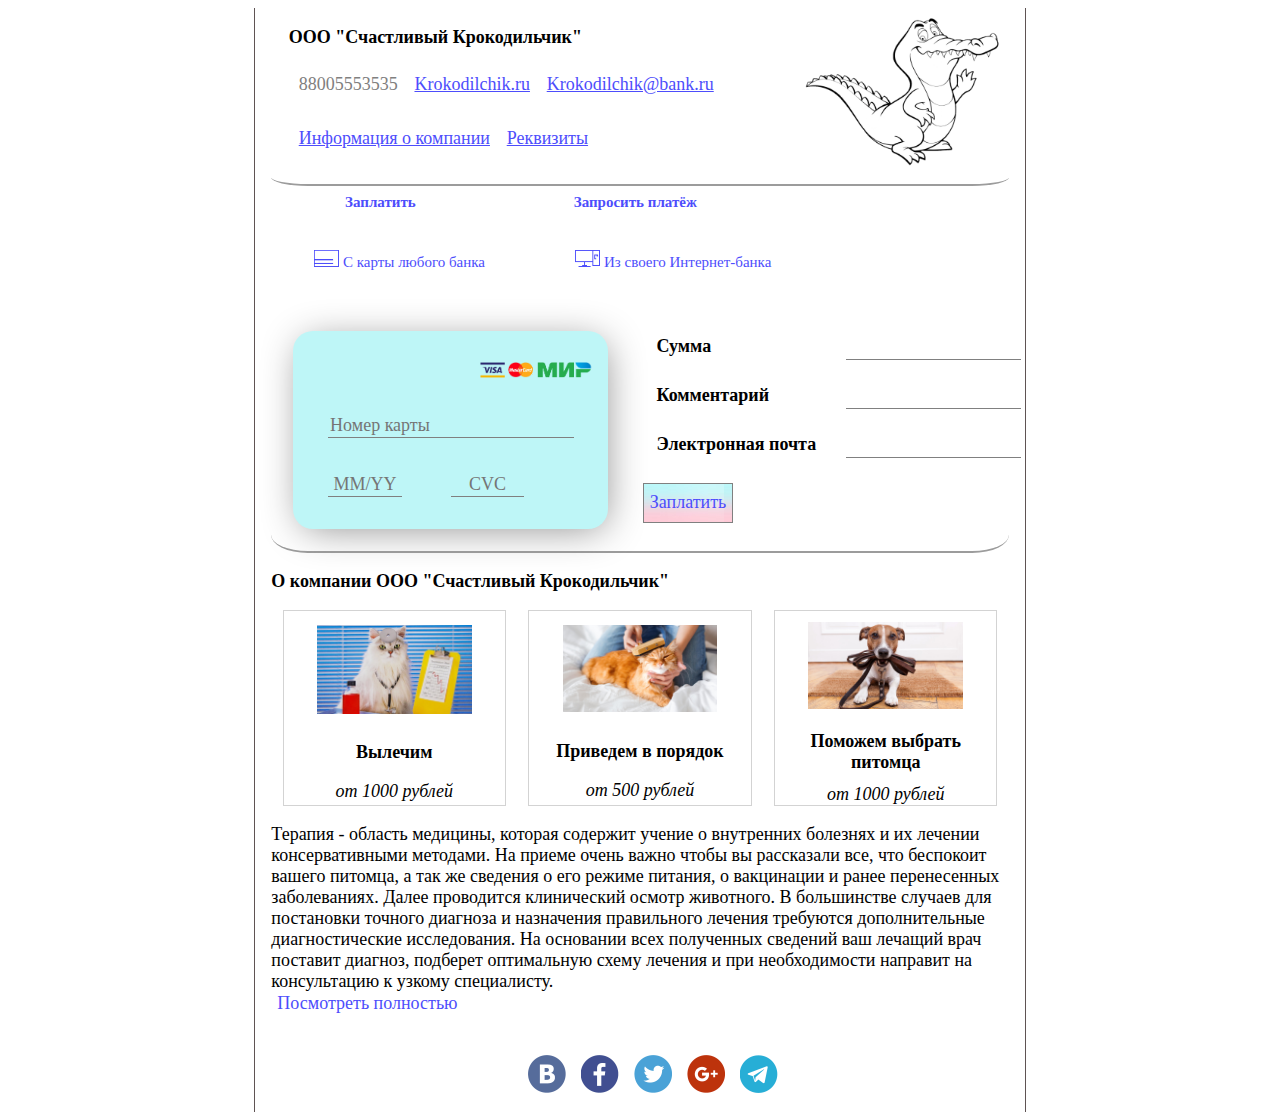
==== payment.html @ 99094d52 "commit" ====
<!DOCTYPE html>
<html>

<head>
	<meta charset="utf-8 ">
	<meta name="viewport" content="width=device-width, initial-scale=1">
	<link rel="stylesheet" href="stylesheet.css">
	<title>Оплата в любом банке</title>
</head>

<body>
	<div class="content">
		<div class="company_information border">
			<div class="information">
				<div class="company_name">
					<h3> ООО "Счастливый Крокодильчик" </h3>
				</div>
				<div class="contacts">
					<div>
						<span class="phoneNumber">88005553535 </span>
					</div>
					<div>
						<a href=#>Krokodilchik.ru</a>
					</div>
					<div>
						<a href=#>Krokodilchik@bank.ru</a>
					</div>
					<div>
						<a href=#>Информация о компании</a>
					</div>
					<div>
						<a href=#>Реквизиты</a>
					</div>
				</div>
			</div>
			<div class="logo">
				<img src="images/logo.png" alt="logo">
			</div>

		</div>
		<div class="payment_form border">
			<form>
				<div class="action_type">
					<button class="action_type_button">Заплатить</button>
					<button class="action_type_button">Запросить платёж</button>
				</div>
				<div class="payment_type">
					<button class="payment_type_button">
						<img src="images/card.png"> С карты любого банка
					</button>
					<button class="payment_type_button">
						<img src="images/bank.png"> Из своего Интернет-банка
					</button>
				</div>
				<div class="payment_information">
					<div class="card">
						<img class="payImg" src="images/paySystem.png" alt="paysystem">


						<input id="num_card" type="text" placeholder="Номер карты" maxlength="20">

						<div class="card_wrapper">
							<input id="Date" type="text" placeholder="MM/YY" maxlength="5">
							<input id="CVC" type="text" placeholder="CVC" maxlength="3">
						</div>

					</div>
					<div class="payinfo">
						<div class="info">
							<span>Сумма</span>
							<span>
								<input type="text">
							</span>
						</div>
						<div class="info">
							<span>Комментарий</span>
							<span>
								<input type="text">
							</span>
						</div>
						<div class="info">
							<span>
								 Электронная почта
							</span>
							<span>
								<input type="text">
							</span>
						</div>
						<div>
							<button class="pay_button" type="submit">
								Заплатить
							</button>
						</div>

					</div>
				</div>
			</form>
		</div>

		<div class="сompany_services">
			<div class="company_name">
				<H3>О компании ООО "Счастливый Крокодильчик"</H3>
			</div>
			<div class="services">
				<div>
					<img src="images/lechenie.png" alt="Вылечим">
					<span class="bold"> Вылечим</span>
					<span class="curse"> от 1000 рублей</span>
				</div>
				<div>
					<img src="images/uhod.jpg" alt="Поухаживаем">
					<span class="bold"> Приведем в порядок</span>
					<span class="curse">от 500 рублей</span>
				</div>
				<div>
					<img src="images/vibor.jpg" alt="Продадим">
					<span class="bold">Поможем выбрать питомца</span>
					<span class="curse">от 1000 рублей</span>
				</div>
			</div>
			<div class="description">

				<p class="text">Терапия - область медицины, которая содержит учение о внутренних болезнях и их лечении консервативными методами. На приеме
					очень важно чтобы вы рассказали все, что беспокоит вашего питомца, а так же сведения о его режиме питания, о вакцинации
					и ранее перенесенных заболеваниях. Далее проводится клинический осмотр животного. В большинстве случаев для постановки
					точного диагноза и назначения правильного лечения требуются дополнительные диагностические исследования. На основании
					всех полученных сведений ваш лечащий врач поставит диагноз, подберет оптимальную схему лечения и при необходимости направит
					на консультацию к узкому специалисту.</p>
				<button class="full_text_button">Посмотреть полностью</button>
			</div>
		</div>

		<div id="footer">
			<ul>
				<li class="vk social">
					<a href="http://vk.com/dagepok"></a>
				</li>
				<li class="facebook social">
					<a href="http://fb.com/"></a>
				</li>
				<li class="twitter social">
					<a href="http://twitter.com/"></a>
				</li>
				<li class="google social">
					<a href="https://plus.google.com/u/0/107165396319654678282"></a>
				</li>
				<li class="telegram social">
					<a href="https://t.me/Dagepok/"></a>
				</li>
			</ul>
		</div>
	</div>
</body>

</html>
---- stylesheet.css ----
.border {
         border-radius: 0px 0px 5% 5%;
         border-bottom: 2px solid rgb(156, 156, 156);
     }

     * {
         font-family: "Helvetica, Arial, Verdana, Geneva, Tahoma, sans-serif";
         transition: all 0.4s;
         font-size: 18px;
     }

     body {
         margin-left: auto;
         margin-right: auto;
         border-left: 1px solid rgb(95, 83, 83);
         border-right: 1px solid rgb(95, 83, 83);
         padding: 1px;
         min-height: 100vh;
         max-width: 768px;
     }

     .content {
         display: flex;
         flex-direction: column;
         margin-left: 2%;
         margin-right: 2%;
     }

     .company_name {
         display: flex;
         flex-direction: row;
     }

     .company_information {
         display: flex;
         height: auto;
         font-size: 18px;
         padding-bottom: 10px;
         padding-left: 1%;
     }

     .information {
         display: block;
         width: 70%;
         height: auto;
         padding-left: 10px;
     }

     .contacts {
         height: auto;
         padding-right: 15px;
         font-size: 150%;
     }

     .contacts div {
         display: inline-block;
         height: auto;
         padding-left: 10px;
         margin-bottom: 5%;
     }

     .logo {
         display: flex;
         justify-content: center;
         align-items: center;
         width: 30%;
         height: auto;
         max-height: 200px;
         flex: 3;
     }

     .logo img {
         max-width: 200px;
         max-height: 200px;
     }

     .phoneNumber {
         color: grey;
     }

     .payment {
         position: relative;
     }

     a {
         color: rgb(77, 77, 252);
     }

     a:link,
     a:visited {
         color: rgb(77, 77, 252);
     }

     button {
         border: 0px;
         background: inherit;
         color: rgb(77, 77, 252);
     }

     button:hover {
         color: black;
         background-color: rgb(190, 246, 247);
     }

     .action_type_button {
         font-weight: bold;
         font-size: 130%;
         margin-top: 1%;
         font-size: 15px;
         margin-right: 10%;
         padding-left: 10%;
     }

     .payment_type_button {
         font-size: 15px;
         margin: 5%;
     }

     .payment_information {
         margin: 3%;
         display: flex;
         flex-direction: row;
     }

     .card {
         background-color: rgb(190, 246, 247);
         box-shadow: 3px 5px 39px -6px rgba(138, 138, 138, 1);
         min-width: 20%;
         width: 276px;
         height: 170px;
         max-width: 300px;
         border-radius: 20px;
         padding: 2% 5% 2% 5%;
         display: flex;
         flex-direction: column;
         justify-content: space-around;
     }

     .payImg {
         width: 50%;
         margin-left: 60%;
     }

     .card input {
         background-color: inherit;
         border: 0px;
         border-bottom: 1px solid grey;
     }

     .card_wrapper {
         display: flex;
         justify-content: space-between;
     }

     .card_wrapper input {
         text-align: center;
         width: 30%;
         max-width: 70px;
         margin-right: 20%;
     }

     .payinfo {
         margin-left: 5%;
         display: flex;
         flex-direction: column;
         justify-content: space-around;
     }

     .pay_button {
         margin-left: 0px;
         height: 40px;
         background-image: url(images/pay_batton_background.png);
         border: 1px solid gray;
     }

     .info {
         display: flex;
         justify-content: space-between;
         margin: 4%;
         font-weight: bold;
         width: 100%;
         margin-top: 0%;
     }

     .info span {
         justify-content: flex-end;
     }

     .info span {
         width: 80%;
     }

     .info input {
         width: 100%;
         margin-left: 10%;
         margin-right: 10%;
         border: 0px;
         border-bottom: 1px solid grey;
     }

     .сompany_services {
         display: flex;
         flex-direction: column;
         justify-content: space-between;
         border-bottom: uns
     }

     .services {
         display: flex;
         justify-content: space-around;
     }

     .services div {
         border: 1px solid lightgray;
         display: flex;
         flex-direction: column;
         justify-content: space-around;
         width: 30%;
         text-align: center;
     }

     .bold {
         font-weight: bold;
     }

     .curse {
         font-style: italic;
     }

     .services img {
         padding: 5% 15% 5% 15%;
         width: 70%;
         height: auto;
     }

     .services span {
         margin-top: 5%;
     }
     .text {
         margin-bottom: 0px;
     }

     .full_text_button {
         margin-top: 0;
         margin-bottom: 3%;
     }

     .full_text_button:hover {
         background-color: inherit;
     }

     ul {
         list-style-type: none;
         display: flex;
         flex-wrap: wrap;
         justify-content: center;
     }

     ul li {
         margin-right: 15px;
     }

     ul li a {
         display: flex;
         width: 38px;
         height: 38px;
         /* margin-bottom: 20px; */
     }

     .facebook {
         background-image: url('images/social_icons.png');
         background-position: -106px 0px;
         background-size: 300px;
     }

     .twitter {
         background-image: url('images/social_icons.png');
         background-position: -158px 0px;
         background-size: 300px;
     }

     .vk {
         background-image: url('images/social_icons.png');
         background-position: -158pxpx 0px;
         background-size: 300px;
     }

     .google {
         background-image: url('images/social_icons.png');
         background-position: -210px -0px;
         background-size: 300px;
     }

     .telegram {
         background-image: url('images/social_icons.png');
         background-position: -106px -157px;
         background-size: 300px;
     }

     .social:hover {
         box-shadow: inset 9px 10px 0px 200px rgba(230, 230, 230, 0.49);
     }

     @media screen and (min-width: 0px) and (max-width: 445px) {
         
        .payment_information {
            flex-direction: column;
        }
         .information {
             width: 100%;
             display: block;
             height: auto;
             padding-left: 7%;
         }
         
        .payinfo {
            margin-left: 1%;
            margin-right: 1%;
            margin-top: 5%;
        }
        
        .info {
            width: 90%;
            margin-top: 2%;
        }
         .card {
            margin-left: 10%;
            
            height:180px;
        }
         .contacts {
             display: flex;
             flex-direction: column;
             height: auto;
             padding-right: 15px;
             font-size: 150%;
         }
         .company_information {
             display: block;
             height: auto;
             font-size: 18px;
             padding-bottom: 10px;
             padding-left: 1%;
         }
         .logo {
             width: 100%;
             height: auto;
             max-height: 200px;
         }
     }
     @media screen and (min-width:0px) and (max-width: 517px){
         .payment_type{
            display: flex;
            flex-direction: column;
         }
     }

     @media screen and (min-width:446px) and (max-width: 650px) {
         .payment_information {
            flex-direction: column;
        }
        .card {
            height:180px;
            margin-right: 20%;
            margin-left: 20%;
        }
        .payinfo {
            margin-left: 1%;
            margin-right: 1%;
            margin-top: 5%;
        }
        .info {
            width: 80%;
            margin-top: 2%;
        }
         .contacts {
             display: flex;
             flex-direction: column;
             padding-right: 15px;
         }
     }

     @media screen and (min-width:0px) and (max-width:768px) {
        body {
             border-left: 0px;
             border-right: 0px;
         }
     }
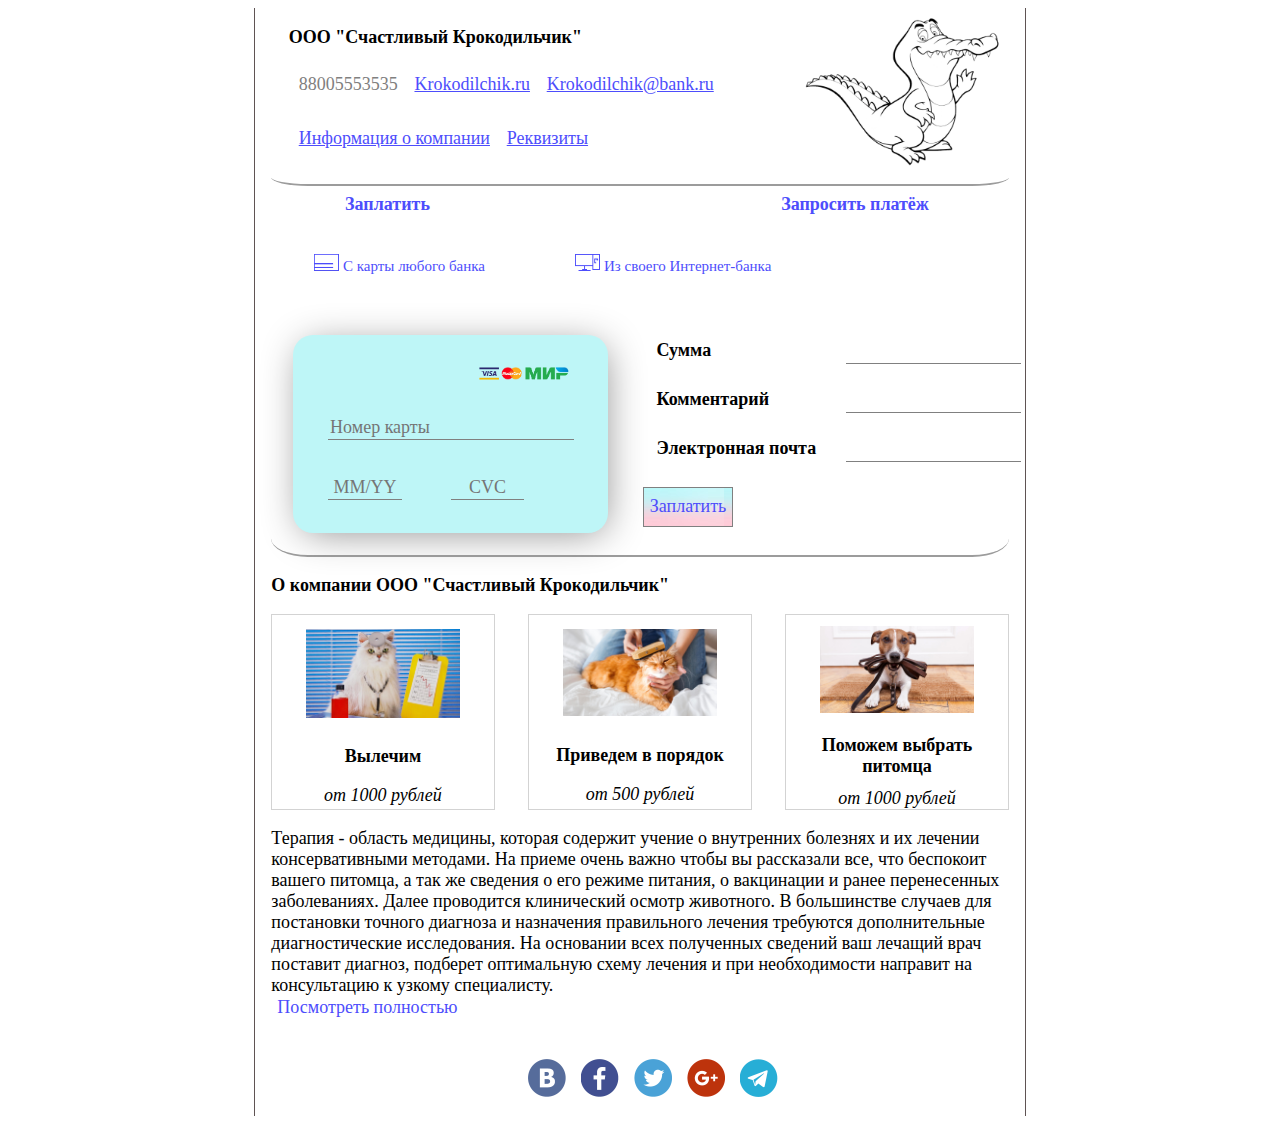
==== commit 8b66b6c9: "commit" ====
--- a/payment.html
+++ b/payment.html
@@ -80,7 +80,7 @@
 						</div>
 						<div class="info">
 							<span>
-								 Электронная почта
+								Электронная почта
 							</span>
 							<span>
 								<input type="text">
@@ -152,4 +152,4 @@
 	</div>
 </body>
 
-</html>
+</html>--- a/stylesheet.css
+++ b/stylesheet.css
@@ -69,6 +69,11 @@
          flex: 3;
      }
 
+     .action_type {
+         display: flex;
+         justify-content: space-between;
+     }
+
      .logo img {
          max-width: 200px;
          max-height: 200px;
@@ -104,9 +109,8 @@
 
      .action_type_button {
          font-weight: bold;
-         font-size: 130%;
+         font-size: 100%;
          margin-top: 1%;
-         font-size: 15px;
          margin-right: 10%;
          padding-left: 10%;
      }
@@ -137,7 +141,7 @@
      }
 
      .payImg {
-         width: 50%;
+         width: 40%;
          margin-left: 60%;
      }
 
@@ -207,7 +211,7 @@
 
      .services {
          display: flex;
-         justify-content: space-around;
+         justify-content: space-between;
      }
 
      .services div {
@@ -236,6 +240,7 @@
      .services span {
          margin-top: 5%;
      }
+
      .text {
          margin-bottom: 0px;
      }
@@ -302,32 +307,37 @@
      }
 
      @media screen and (min-width: 0px) and (max-width: 445px) {
-         
-        .payment_information {
-            flex-direction: column;
-        }
+         .payment_information {
+             flex-direction: column;
+         }
          .information {
              width: 100%;
              display: block;
              height: auto;
              padding-left: 7%;
          }
-         
-        .payinfo {
-            margin-left: 1%;
-            margin-right: 1%;
-            margin-top: 5%;
-        }
-        
-        .info {
-            width: 90%;
-            margin-top: 2%;
-        }
+         .action_type_button {
+             margin-right: 0%;
+             padding-left: 10%;
+         }
+         .payinfo {
+             margin-left: 1%;
+             margin-right: 1%;
+             margin-top: 5%;
+         }
+         .payImg {
+             width: 40%;
+             margin-left: 60%;
+         }
+         .info {
+             width: 90%;
+             margin-top: 2%;
+         }
          .card {
-            margin-left: 10%;
-            
-            height:180px;
-        }
+             margin-left: auto;
+             margin-right: auto;
+             height: 180px;
+         }
          .contacts {
              display: flex;
              flex-direction: column;
@@ -342,37 +352,51 @@
              padding-bottom: 10px;
              padding-left: 1%;
          }
+         .services span {
+             /* font-size: 80%;
+            margin-top: 5%; */
+         }
          .logo {
              width: 100%;
              height: auto;
              max-height: 200px;
          }
      }
-     @media screen and (min-width:0px) and (max-width: 517px){
-         .payment_type{
-            display: flex;
-            flex-direction: column;
+
+     @media screen and (min-width:0px) and (max-width: 517px) {
+         .payment_type {
+             display: flex;
+             flex-direction: column;
+         }
+         .services {
+             flex-direction: column;
+         }
+         .services div {
+             width: 100%;
          }
      }
 
      @media screen and (min-width:446px) and (max-width: 650px) {
          .payment_information {
-            flex-direction: column;
-        }
-        .card {
-            height:180px;
-            margin-right: 20%;
-            margin-left: 20%;
-        }
-        .payinfo {
-            margin-left: 1%;
-            margin-right: 1%;
-            margin-top: 5%;
-        }
-        .info {
-            width: 80%;
-            margin-top: 2%;
-        }
+             flex-direction: column;
+         }
+         form {
+             align-items: center;
+         }
+         .card {
+             height: 180px;
+             margin-right: 20%;
+             margin-left: 20%;
+         }
+         .payinfo {
+             margin-left: 1%;
+             margin-right: 1%;
+             margin-top: 5%;
+         }
+         .info {
+             width: 80%;
+             margin-top: 2%;
+         }
          .contacts {
              display: flex;
              flex-direction: column;
@@ -381,7 +405,7 @@
      }
 
      @media screen and (min-width:0px) and (max-width:768px) {
-        body {
+         body {
              border-left: 0px;
              border-right: 0px;
          }
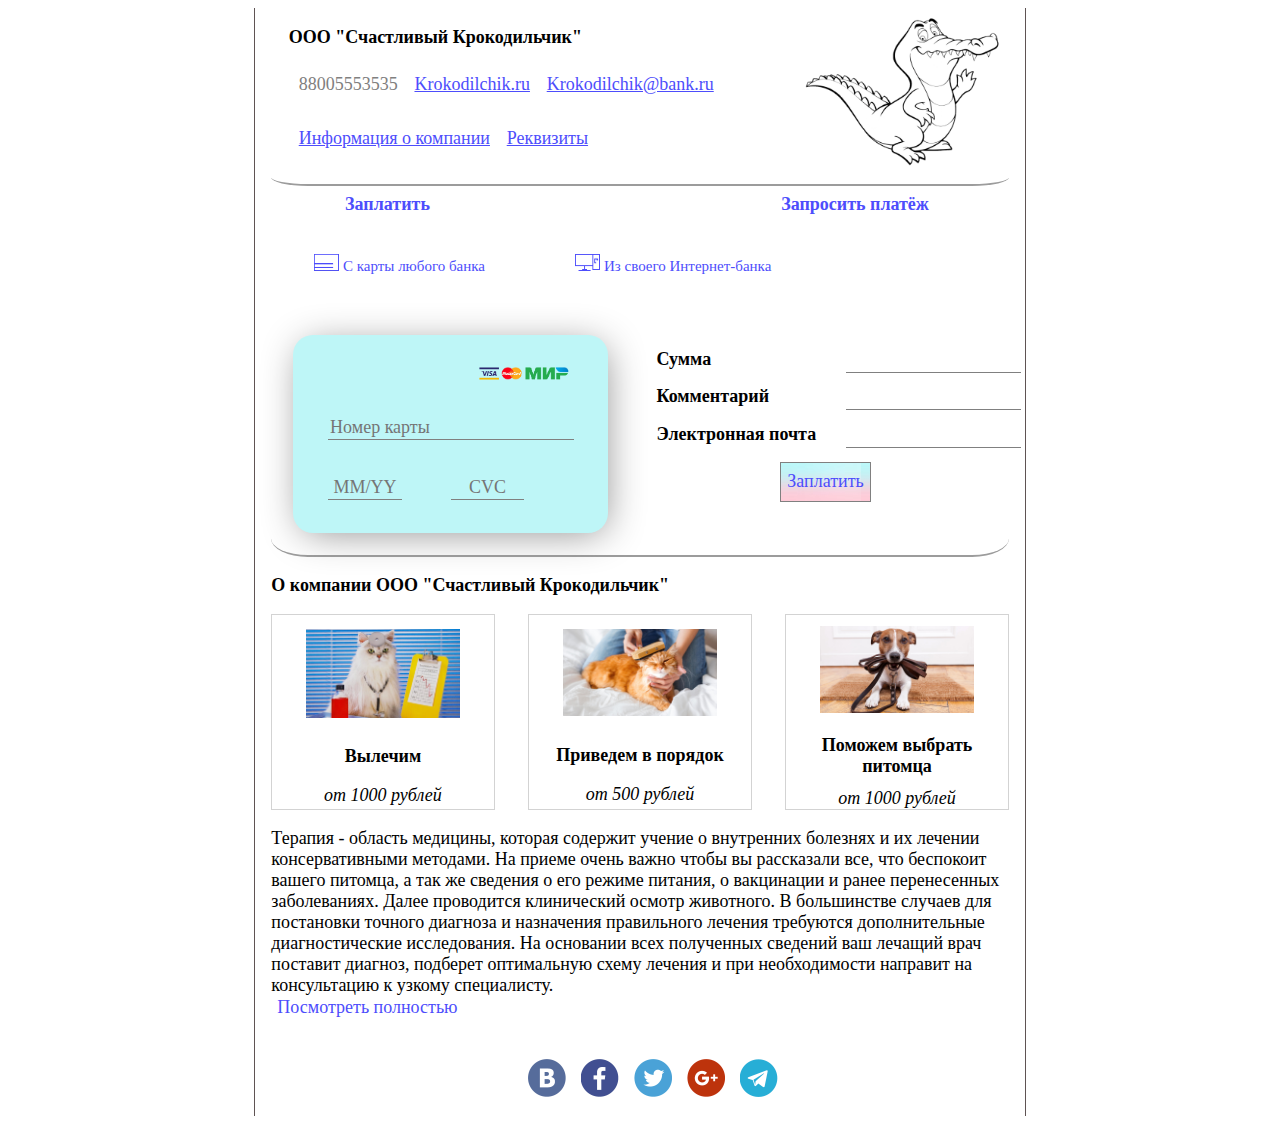
==== commit ab255463: "commit" ====
--- a/payment.html
+++ b/payment.html
@@ -99,7 +99,7 @@
 
 		<div class="сompany_services">
 			<div class="company_name">
-				<H3>О компании ООО "Счастливый Крокодильчик"</H3>
+				<H3>О компании ООО&nbsp;"Счастливый&nbsp;Крокодильчик"</H3>
 			</div>
 			<div class="services">
 				<div>
--- a/stylesheet.css
+++ b/stylesheet.css
@@ -165,16 +165,15 @@
 
      .payinfo {
          margin-left: 5%;
-         display: flex;
          flex-direction: column;
          justify-content: space-around;
      }
 
      .pay_button {
-         margin-left: 0px;
          height: 40px;
          background-image: url(images/pay_batton_background.png);
          border: 1px solid gray;
+         margin-left: 40%;         
      }
 
      .info {
@@ -183,7 +182,6 @@
          margin: 4%;
          font-weight: bold;
          width: 100%;
-         margin-top: 0%;
      }
 
      .info span {
@@ -200,6 +198,8 @@
          margin-right: 10%;
          border: 0px;
          border-bottom: 1px solid grey;
+         
+         background: inherit;
      }
 
      .сompany_services {
@@ -372,7 +372,7 @@
              flex-direction: column;
          }
          .services div {
-             width: 100%;
+             width: 104%;
          }
      }
 
@@ -384,6 +384,7 @@
              align-items: center;
          }
          .card {
+             
              height: 180px;
              margin-right: 20%;
              margin-left: 20%;
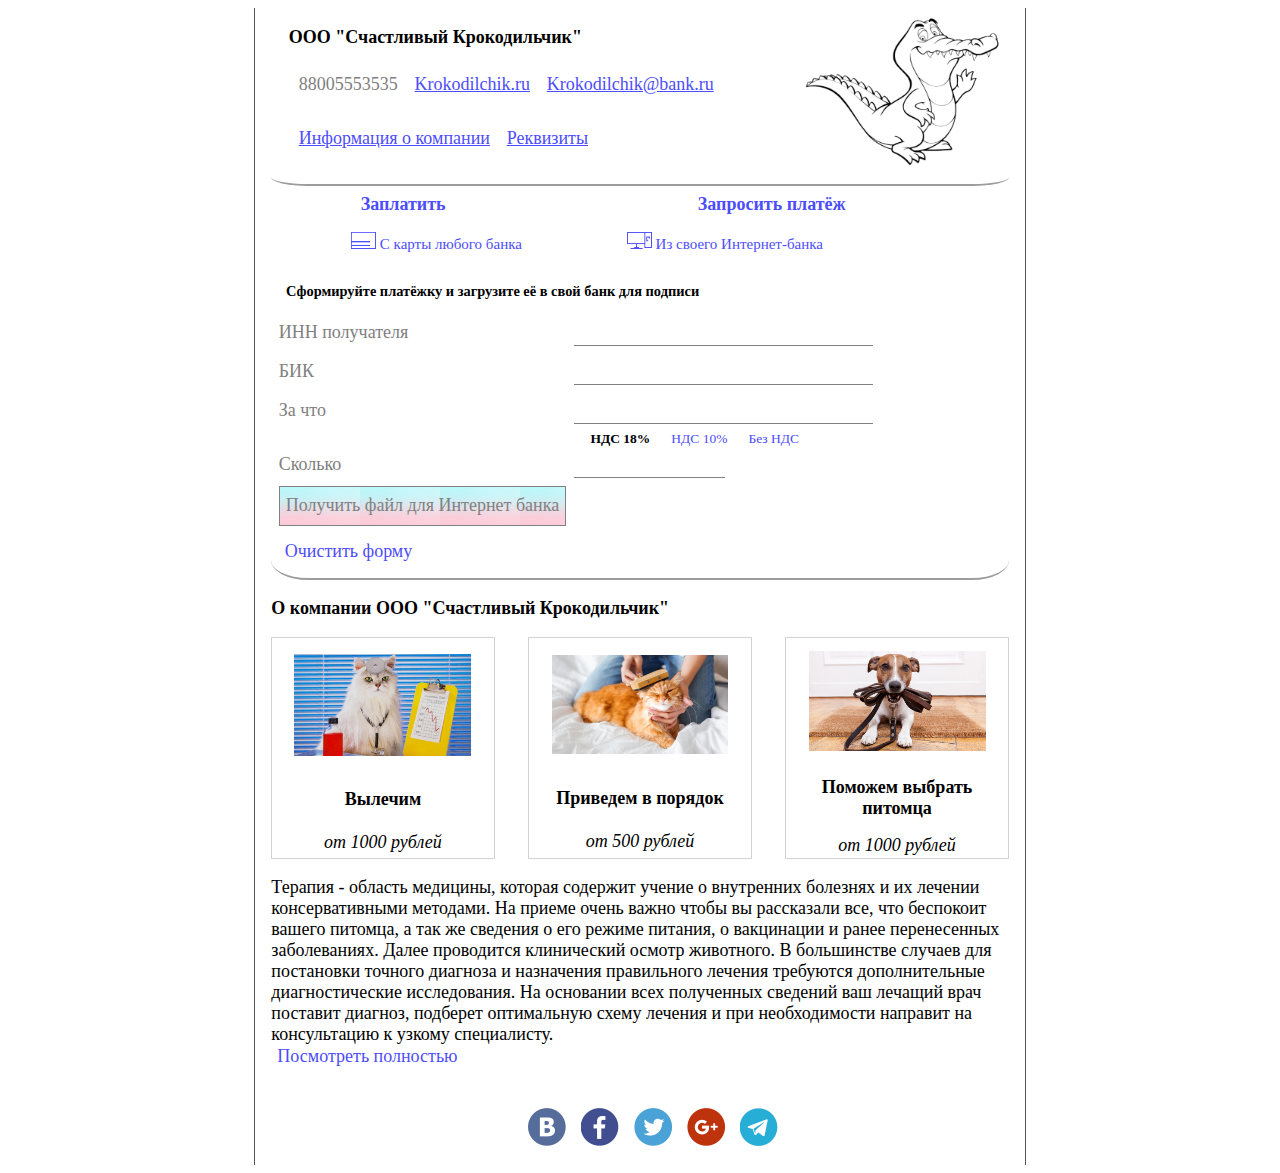
==== commit ab584924: "commit" ====
--- a/payment.html
+++ b/payment.html
@@ -38,7 +38,7 @@
 			</div>
 
 		</div>
-		<div class="payment_form border">
+		<div class="payment_form_any border">
 			<form>
 				<div class="action_type">
 					<button class="action_type_button">Заплатить</button>
@@ -52,47 +52,89 @@
 						<img src="images/bank.png"> Из своего Интернет-банка
 					</button>
 				</div>
-				<div class="payment_information">
-					<div class="card">
-						<img class="payImg" src="images/paySystem.png" alt="paysystem">
+				<div>
+					<div class="payment_any hidden">
+						<div class="card">
+							<img class="payImg" src="images/paySystem.png" alt="paysystem">
+							<input id="num_card" type="text" placeholder="Номер карты" maxlength="20">
 
+							<div class="card_wrapper">
+								<input id="Date" type="text" placeholder="MM/YY" maxlength="5">
+								<input id="CVC" type="text" placeholder="CVC" maxlength="3">
+							</div>
 
-						<input id="num_card" type="text" placeholder="Номер карты" maxlength="20">
+						</div>
+						<div class="payinfo">
+							<div class="info">
+								<span>Сумма</span>
+								<span>
+									<input type="text">
+								</span>
+							</div>
+							<div class="info">
+								<span>Комментарий</span>
+								<span>
+									<input type="text">
+								</span>
+							</div>
+							<div class="info">
+								<span>
+									Электронная почта
+								</span>
+								<span>
+									<input type="text">
+								</span>
+							</div>
+							<div>
+								<button class="pay_button" type="submit">
+									Заплатить
+								</button>
+							</div>
 
-						<div class="card_wrapper">
-							<input id="Date" type="text" placeholder="MM/YY" maxlength="5">
-							<input id="CVC" type="text" placeholder="CVC" maxlength="3">
 						</div>
-
 					</div>
-					<div class="payinfo">
-						<div class="info">
-							<span>Сумма</span>
-							<span>
-								<input type="text">
-							</span>
+					<div class="payment_own">
+						<div id="act_description">Сформируйте платёжку и загрузите её в свой банк для подписи</div>
+						<div class="own_payment_info">
+							<div class="info_row" id="inn">
+								<span> ИНН получателя</span>
+								<span>
+									<input type="text" placeholder="">
+								</span>
+							</div>
+							<div class="info_row">
+								<span>БИК</span>
+								<span>
+									<input>
+								</span>
+							</div>
+							<div class="info_row">
+								<span> За что</span>
+								<span>
+									<input type="text">
+								</span>
+							</div>
+							<div class="radio_buttons">
+								<input id="1" type="radio" class="radio" name="radioButton" checked>
+								<label for="1" class="radio_label">НДС 18%</label>
+								<input id="2" type="radio" class="radio" name="radioButton">
+								<label for="2" "radio_label">НДС 10%</label>
+								<input id="3" type="radio" class="radio" name="radioButton">
+								<label for="3" class="radio_label">Без НДС</label>
+							</div>
+							<div class="info_row">
+								<span>Сколько</span>
+								<span>
+									<input id="own_sum">
+								</span>
+							</div>
 						</div>
-						<div class="info">
-							<span>Комментарий</span>
-							<span>
-								<input type="text">
-							</span>
+						<div class="own_form_buttons">
+							<button type="submit" id="own_submit">Получить файл для Интернет&nbsp;банка</button>
+							<button type="reset" id="own_reset">Очистить форму</button>
 						</div>
-						<div class="info">
-							<span>
-								Электронная почта
-							</span>
-							<span>
-								<input type="text">
-							</span>
-						</div>
-						<div>
-							<button class="pay_button" type="submit">
-								Заплатить
-							</button>
-						</div>
-
 					</div>
+					<div class="pay_request"></div>
 				</div>
 			</form>
 		</div>
--- a/stylesheet.css
+++ b/stylesheet.css
@@ -1,413 +1,553 @@
-     .border {
-         border-radius: 0px 0px 5% 5%;
-         border-bottom: 2px solid rgb(156, 156, 156);
-     }
-
-     * {
-         font-family: "Helvetica, Arial, Verdana, Geneva, Tahoma, sans-serif";
-         transition: all 0.4s;
-         font-size: 18px;
-     }
-
-     body {
-         margin-left: auto;
-         margin-right: auto;
-         border-left: 1px solid rgb(95, 83, 83);
-         border-right: 1px solid rgb(95, 83, 83);
-         padding: 1px;
-         min-height: 100vh;
-         max-width: 768px;
-     }
-
-     .content {
-         display: flex;
-         flex-direction: column;
-         margin-left: 2%;
-         margin-right: 2%;
-     }
-
-     .company_name {
-         display: flex;
-         flex-direction: row;
-     }
-
-     .company_information {
-         display: flex;
-         height: auto;
-         font-size: 18px;
-         padding-bottom: 10px;
-         padding-left: 1%;
-     }
-
-     .information {
-         display: block;
-         width: 70%;
-         height: auto;
-         padding-left: 10px;
-     }
-
-     .contacts {
-         height: auto;
-         padding-right: 15px;
-         font-size: 150%;
-     }
-
-     .contacts div {
-         display: inline-block;
-         height: auto;
-         padding-left: 10px;
-         margin-bottom: 5%;
-     }
-
-     .logo {
-         display: flex;
-         justify-content: center;
-         align-items: center;
-         width: 30%;
-         height: auto;
-         max-height: 200px;
-         flex: 3;
-     }
-
-     .action_type {
-         display: flex;
-         justify-content: space-between;
-     }
-
-     .logo img {
-         max-width: 200px;
-         max-height: 200px;
-     }
-
-     .phoneNumber {
-         color: grey;
-     }
-
-     .payment {
-         position: relative;
-     }
-
-     a {
-         color: rgb(77, 77, 252);
-     }
-
-     a:link,
-     a:visited {
-         color: rgb(77, 77, 252);
-     }
-
-     button {
-         border: 0px;
-         background: inherit;
-         color: rgb(77, 77, 252);
-     }
-
-     button:hover {
-         color: black;
-         background-color: rgb(190, 246, 247);
-     }
-
-     .action_type_button {
-         font-weight: bold;
-         font-size: 100%;
-         margin-top: 1%;
-         margin-right: 10%;
-         padding-left: 10%;
-     }
-
-     .payment_type_button {
-         font-size: 15px;
-         margin: 5%;
-     }
-
-     .payment_information {
-         margin: 3%;
-         display: flex;
-         flex-direction: row;
-     }
-
-     .card {
-         background-color: rgb(190, 246, 247);
-         box-shadow: 3px 5px 39px -6px rgba(138, 138, 138, 1);
-         min-width: 20%;
-         width: 276px;
-         height: 170px;
-         max-width: 300px;
-         border-radius: 20px;
-         padding: 2% 5% 2% 5%;
-         display: flex;
-         flex-direction: column;
-         justify-content: space-around;
-     }
-
-     .payImg {
-         width: 40%;
-         margin-left: 60%;
-     }
-
-     .card input {
-         background-color: inherit;
-         border: 0px;
-         border-bottom: 1px solid grey;
-     }
-
-     .card_wrapper {
-         display: flex;
-         justify-content: space-between;
-     }
-
-     .card_wrapper input {
-         text-align: center;
-         width: 30%;
-         max-width: 70px;
-         margin-right: 20%;
-     }
-
-     .payinfo {
-         margin-left: 5%;
-         flex-direction: column;
-         justify-content: space-around;
-     }
-
-     .pay_button {
-         height: 40px;
-         background-image: url(images/pay_batton_background.png);
-         border: 1px solid gray;
-         margin-left: 40%;         
-     }
-
-     .info {
-         display: flex;
-         justify-content: space-between;
-         margin: 4%;
-         font-weight: bold;
-         width: 100%;
-     }
-
-     .info span {
-         justify-content: flex-end;
-     }
-
-     .info span {
-         width: 80%;
-     }
-
-     .info input {
-         width: 100%;
-         margin-left: 10%;
-         margin-right: 10%;
-         border: 0px;
-         border-bottom: 1px solid grey;
-         
-         background: inherit;
-     }
-
-     .сompany_services {
-         display: flex;
-         flex-direction: column;
-         justify-content: space-between;
-         border-bottom: uns
-     }
-
-     .services {
-         display: flex;
-         justify-content: space-between;
-     }
-
-     .services div {
-         border: 1px solid lightgray;
-         display: flex;
-         flex-direction: column;
-         justify-content: space-around;
-         width: 30%;
-         text-align: center;
-     }
-
-     .bold {
-         font-weight: bold;
-     }
-
-     .curse {
-         font-style: italic;
-     }
-
-     .services img {
-         padding: 5% 15% 5% 15%;
-         width: 70%;
-         height: auto;
-     }
-
-     .services span {
-         margin-top: 5%;
-     }
-
-     .text {
-         margin-bottom: 0px;
-     }
-
-     .full_text_button {
-         margin-top: 0;
-         margin-bottom: 3%;
-     }
-
-     .full_text_button:hover {
-         background-color: inherit;
-     }
-
-     ul {
-         list-style-type: none;
-         display: flex;
-         flex-wrap: wrap;
-         justify-content: center;
-     }
-
-     ul li {
-         margin-right: 15px;
-     }
-
-     ul li a {
-         display: flex;
-         width: 38px;
-         height: 38px;
-         /* margin-bottom: 20px; */
-     }
-
-     .facebook {
-         background-image: url('images/social_icons.png');
-         background-position: -106px 0px;
-         background-size: 300px;
-     }
-
-     .twitter {
-         background-image: url('images/social_icons.png');
-         background-position: -158px 0px;
-         background-size: 300px;
-     }
-
-     .vk {
-         background-image: url('images/social_icons.png');
-         background-position: -158pxpx 0px;
-         background-size: 300px;
-     }
-
-     .google {
-         background-image: url('images/social_icons.png');
-         background-position: -210px -0px;
-         background-size: 300px;
-     }
-
-     .telegram {
-         background-image: url('images/social_icons.png');
-         background-position: -106px -157px;
-         background-size: 300px;
-     }
-
-     .social:hover {
-         box-shadow: inset 9px 10px 0px 200px rgba(230, 230, 230, 0.49);
-     }
-
-     @media screen and (min-width: 0px) and (max-width: 445px) {
-         .payment_information {
-             flex-direction: column;
-         }
-         .information {
-             width: 100%;
-             display: block;
-             height: auto;
-             padding-left: 7%;
-         }
-         .action_type_button {
-             margin-right: 0%;
-             padding-left: 10%;
-         }
-         .payinfo {
-             margin-left: 1%;
-             margin-right: 1%;
-             margin-top: 5%;
-         }
-         .payImg {
-             width: 40%;
-             margin-left: 60%;
-         }
-         .info {
-             width: 90%;
-             margin-top: 2%;
-         }
-         .card {
-             margin-left: auto;
-             margin-right: auto;
-             height: 180px;
-         }
-         .contacts {
-             display: flex;
-             flex-direction: column;
-             height: auto;
-             padding-right: 15px;
-             font-size: 150%;
-         }
-         .company_information {
-             display: block;
-             height: auto;
-             font-size: 18px;
-             padding-bottom: 10px;
-             padding-left: 1%;
-         }
-         .services span {
-             /* font-size: 80%;
-            margin-top: 5%; */
-         }
-         .logo {
-             width: 100%;
-             height: auto;
-             max-height: 200px;
-         }
-     }
-
-     @media screen and (min-width:0px) and (max-width: 517px) {
-         .payment_type {
-             display: flex;
-             flex-direction: column;
-         }
-         .services {
-             flex-direction: column;
-         }
-         .services div {
-             width: 104%;
-         }
-     }
-
-     @media screen and (min-width:446px) and (max-width: 650px) {
-         .payment_information {
-             flex-direction: column;
-         }
-         form {
-             align-items: center;
-         }
-         .card {
-             
-             height: 180px;
-             margin-right: 20%;
-             margin-left: 20%;
-         }
-         .payinfo {
-             margin-left: 1%;
-             margin-right: 1%;
-             margin-top: 5%;
-         }
-         .info {
-             width: 80%;
-             margin-top: 2%;
-         }
-         .contacts {
-             display: flex;
-             flex-direction: column;
-             padding-right: 15px;
-         }
-     }
-
-     @media screen and (min-width:0px) and (max-width:768px) {
-         body {
-             border-left: 0px;
-             border-right: 0px;
-         }
-     }+* {
+    font-family: "Helvetica, Arial, Verdana, Geneva, Tahoma, sans-serif";
+    transition: all 0.4s;
+    font-size: 18px;
+}
+
+body {
+    margin-left: auto;
+    margin-right: auto;
+    border-left: 1px solid rgb(95, 83, 83);
+    border-right: 1px solid rgb(95, 83, 83);
+    padding: 1px;
+    min-height: 100vh;
+    max-width: 768px;
+}
+
+.content {
+    display: flex;
+    flex-direction: column;
+    margin-left: 2%;
+    margin-right: 2%;
+}
+
+.company_name {
+    display: flex;
+    flex-direction: row;
+}
+
+.company_information {
+    display: flex;
+    height: auto;
+    font-size: 18px;
+    padding-bottom: 10px;
+    padding-left: 1%;
+}
+
+.information {
+    display: block;
+    width: 70%;
+    height: auto;
+    padding-left: 10px;
+}
+
+.contacts {
+    height: auto;
+    padding-right: 15px;
+    font-size: 150%;
+}
+
+.contacts div {
+    display: inline-block;
+    height: auto;
+    padding-left: 10px;
+    margin-bottom: 5%;
+}
+
+.logo {
+    display: flex;
+    justify-content: center;
+    align-items: center;
+    width: 30%;
+    height: auto;
+    max-height: 200px;
+    flex: 3;
+}
+
+.action_type {
+    display: flex;
+    justify-content: space-around;
+}
+
+.logo img {
+    max-width: 200px;
+    max-height: 200px;
+}
+
+.phoneNumber {
+    color: grey;
+}
+
+.payment {
+    position: relative;
+}
+
+a {
+    color: rgb(77, 77, 252);
+}
+
+a:link,
+a:visited {
+    color: rgb(77, 77, 252);
+}
+
+button {
+    border: 0px;
+    background: inherit;
+    color: rgb(77, 77, 252);
+}
+
+button:hover {
+    color: black;
+    /* background-color: rgb(190, 246, 247); */
+}
+
+.action_type_button {
+    font-weight: bold;
+    font-size: 100%;
+    margin-top: 1%;
+    margin-right: 10%;
+}
+
+.payment_type_button {
+    font-size: 15px;
+    margin: 2%;
+    margin-left: 10%;
+}
+
+.payment_any {
+    margin: 3%;
+    display: flex;
+    flex-direction: row;
+}
+
+.card {
+    background-color: rgb(190, 246, 247);
+    box-shadow: 3px 5px 39px -6px rgba(138, 138, 138, 1);
+    min-width: 20%;
+    width: 276px;
+    height: 170px;
+    max-width: 300px;
+    border-radius: 20px;
+    padding: 2% 5% 2% 5%;
+    display: flex;
+    flex-direction: column;
+    justify-content: space-around;
+}
+
+.payImg {
+    width: 40%;
+    margin-left: 60%;
+}
+
+.card input {
+    background-color: inherit;
+    border: 0px;
+    border-bottom: 1px solid grey;
+}
+
+.card_wrapper {
+    display: flex;
+    justify-content: space-between;
+}
+
+.card_wrapper input {
+    text-align: center;
+    width: 30%;
+    max-width: 70px;
+    margin-right: 20%;
+}
+
+.payinfo {
+    margin-left: 2%;
+    flex-direction: column;
+    justify-content: space-around;
+}
+
+.pay_button {
+    height: 40px;
+    background-image: url(images/pay_batton_background.png);
+    border: 1px solid gray;
+    margin-left: 40%;
+}
+
+.info {
+    display: flex;
+    justify-content: space-between;
+    margin: 4%;
+    font-weight: bold;
+    width: 100%;
+}
+
+.info span {
+    justify-content: flex-end;
+    width: 80%;
+}
+
+.info input {
+    width: 100%;
+    margin-left: 10%;
+    margin-right: 10%;
+    border: 0px;
+    border-bottom: 1px solid grey;
+    background: inherit;
+}
+
+.сompany_services {
+    display: flex;
+    flex-direction: column;
+    justify-content: space-between;
+    border-bottom: uns
+}
+
+.services {
+    display: flex;
+    justify-content: space-between;
+    align-items: center;
+}
+
+.radio_buttons {
+    margin-left: 12%;
+    font-size: 50%;
+}
+
+.radio_buttons label {
+    font-size: 150%;
+}
+
+.services div {
+    border: 1px solid lightgray;
+    display: flex;
+    flex-direction: column;
+    justify-content: space-around;
+    width: 30%;
+    height: 220px;
+    max-height: 100%;
+    text-align: center;
+}
+
+.bold {
+    font-weight: bold;
+}
+
+.curse {
+    font-style: italic;
+}
+
+.services img {
+    padding: 5% 10%;
+    width: 80%;
+    height: auto;
+}
+
+.services span {
+    margin-top: 5%;
+}
+
+.text {
+    margin-bottom: 0px;
+}
+
+.full_text_button {
+    margin-top: 0;
+    margin-bottom: 3%;
+}
+
+.full_text_button:hover {
+    background-color: inherit;
+}
+
+ul {
+    list-style-type: none;
+    display: flex;
+    justify-content: center;
+}
+
+ul li {
+    margin-right: 15px;
+}
+
+ul li a {
+    display: flex;
+    width: 38px;
+    height: 38px;
+}
+
+.facebook {
+    background-image: url('images/social_icons.png');
+    background-position: -106px 0px;
+    background-size: 300px;
+}
+
+.twitter {
+    background-image: url('images/social_icons.png');
+    background-position: -158px 0px;
+    background-size: 300px;
+}
+
+.vk {
+    background-image: url('images/social_icons.png');
+    background-position: -158pxpx 0px;
+    background-size: 300px;
+}
+
+.google {
+    background-image: url('images/social_icons.png');
+    background-position: -210px -0px;
+    background-size: 300px;
+}
+
+.telegram {
+    background-image: url('images/social_icons.png');
+    background-position: -106px -157px;
+    background-size: 300px;
+}
+
+.social:hover {
+    box-shadow: inset 9px 10px 0px 200px rgba(230, 230, 230, 0.49);
+}
+
+.own_payment_info {
+    display: flex;
+    flex-direction: column;
+    width: 100%;
+}
+
+.info_row {
+    display: flex;
+    margin: 1%;
+    color: grey;
+    width: 100%;
+}
+
+.info_row span {
+    justify-content: flex-end;
+    width: 40%;
+}
+
+.info_row input {
+    width: 100%;
+    border: 0px;
+    border-bottom: 1px solid grey;
+    background: inherit;
+}
+
+.radio_buttons {
+    display: flex;
+    justify-content: center;
+    color: rgb(77, 77, 252);
+}
+
+.radio {
+    visibility: hidden;
+}
+
+#act_description {
+    font-weight: bold;
+    font-size: 80%;
+    margin: 2%;
+}
+
+.label {
+    cursor: pointer;
+}
+
+.radio:checked+label {
+    color: black;
+    font-weight: bold;
+}
+
+#own_sum {
+    width: 50%;
+}
+
+.own_form_buttons {
+    display: flex;
+    flex-direction: column;
+    align-items: baseline;
+    margin-bottom: 2%;
+    margin-left: 1%;
+}
+
+#own_submit {
+    background-image: url(images/pay_batton_background.png);
+    height: 40px;
+    color: grey;
+    border: 1px solid gray;
+    margin-bottom: 2%;
+}
+
+#own_reset {}
+
+
+/*  МЕДИА ДЛЯ 445 ПИКСЕЛЕЙ */
+
+@media screen and (min-width: 0px) and (max-width: 445px) {
+    .payment_any {
+        flex-direction: column;
+    }
+    .information {
+        width: 100%;
+        display: block;
+        height: auto;
+        padding-left: 0%;
+    }
+    .action_type_button {
+        margin-right: 0%;
+        padding-left: 10%;
+    }
+    .payinfo {
+        margin-left: 1%;
+        margin-right: 1%;
+        margin-top: 5%;
+    }
+    .payImg {
+        width: 40%;
+        margin-left: 60%;
+    }
+    .info {
+        width: 90%;
+        margin-top: 2%;
+    }
+    .info span {
+        margin-left: 2%;
+    }
+    .card {
+        margin-left: auto;
+        margin-right: auto;
+        height: 180px;
+    }
+    .contacts {
+        display: flex;
+        flex-direction: column;
+        height: auto;
+        padding-right: 15px;
+        font-size: 150%;
+    }
+    .company_information {
+        display: block;
+        height: auto;
+        font-size: 18px;
+        padding-bottom: 10px;
+        padding-left: 1%;
+    }
+    .logo {
+        width: 100%;
+        height: auto;
+        max-height: 200px;
+    }
+    .radio_buttons {
+        margin-left: 0%;
+        justify-content: initial;
+    }
+}
+
+
+/*  МЕДИА ДЛЯ 517 ПИКСЕЛЕЙ */
+
+@media screen and (min-width:0px) and (max-width: 517px) {
+    .payment_type {
+        display: flex;
+        flex-direction: column;
+    }
+    .services {
+        flex-direction: column;
+    }
+    .services div {
+        width: 104%;
+        height: auto;
+    }
+    .info {
+        display: block;
+    }
+    .info input {
+        margin-left: 0%;
+    }
+    .info_row {
+        display: block;
+    }
+}
+
+
+/*  МЕДИА ДЛЯ 650 ПИКСЕЛЕЙ */
+
+@media screen and (min-width:446px) and (max-width: 650px) {
+    .payment_any {
+        flex-direction: column;
+    }
+    .action_type {
+        padding-left: 10%;
+    }
+    form {
+        align-items: center;
+    }
+    .card {
+        height: 180px;
+        margin-right: 20%;
+        margin-left: 20%;
+    }
+    .contacts {
+        display: flex;
+        flex-direction: column;
+        padding-right: 15px;
+    }
+    .payinfo {
+        margin-left: 1%;
+        margin-right: 1%;
+        margin-top: 5%;
+    }
+    .info {
+        width: 80%;
+        margin-top: 2%;
+        display: block;
+    }
+    .info span {
+        margin-left: 10%;
+        height: 150%;
+    }
+    .info input {
+        margin-left: 0%;
+    }
+    .info_row {
+        width: 80%;
+        margin-top: 2%;
+        display: block;
+    }
+    .info_row span {
+        margin-left: 10%;
+        height: 150%;
+    }
+    .info_row input {
+        margin-left: 0%;
+    }
+    .own_payment_info {
+        margin-bottom: 1%;
+    }
+    .radio_buttons {
+        margin-left: 10%;
+        justify-content: initial;
+    }
+    .own_form_buttons {
+        margin-bottom: 5%;
+        margin-left: 7%;
+    }
+}
+
+
+/*  МЕДИА ДЛЯ 768 ПИКСЕЛЕЙ */
+
+@media screen and (min-width:0px) and (max-width:768px) {
+    body {
+        border-left: 0px;
+        border-right: 0px;
+    }
+}
+
+.hidden {
+    display: none;
+}
+
+.border {
+    border-radius: 0px 0px 5% 5%;
+    border-bottom: 2px solid rgb(156, 156, 156);
+}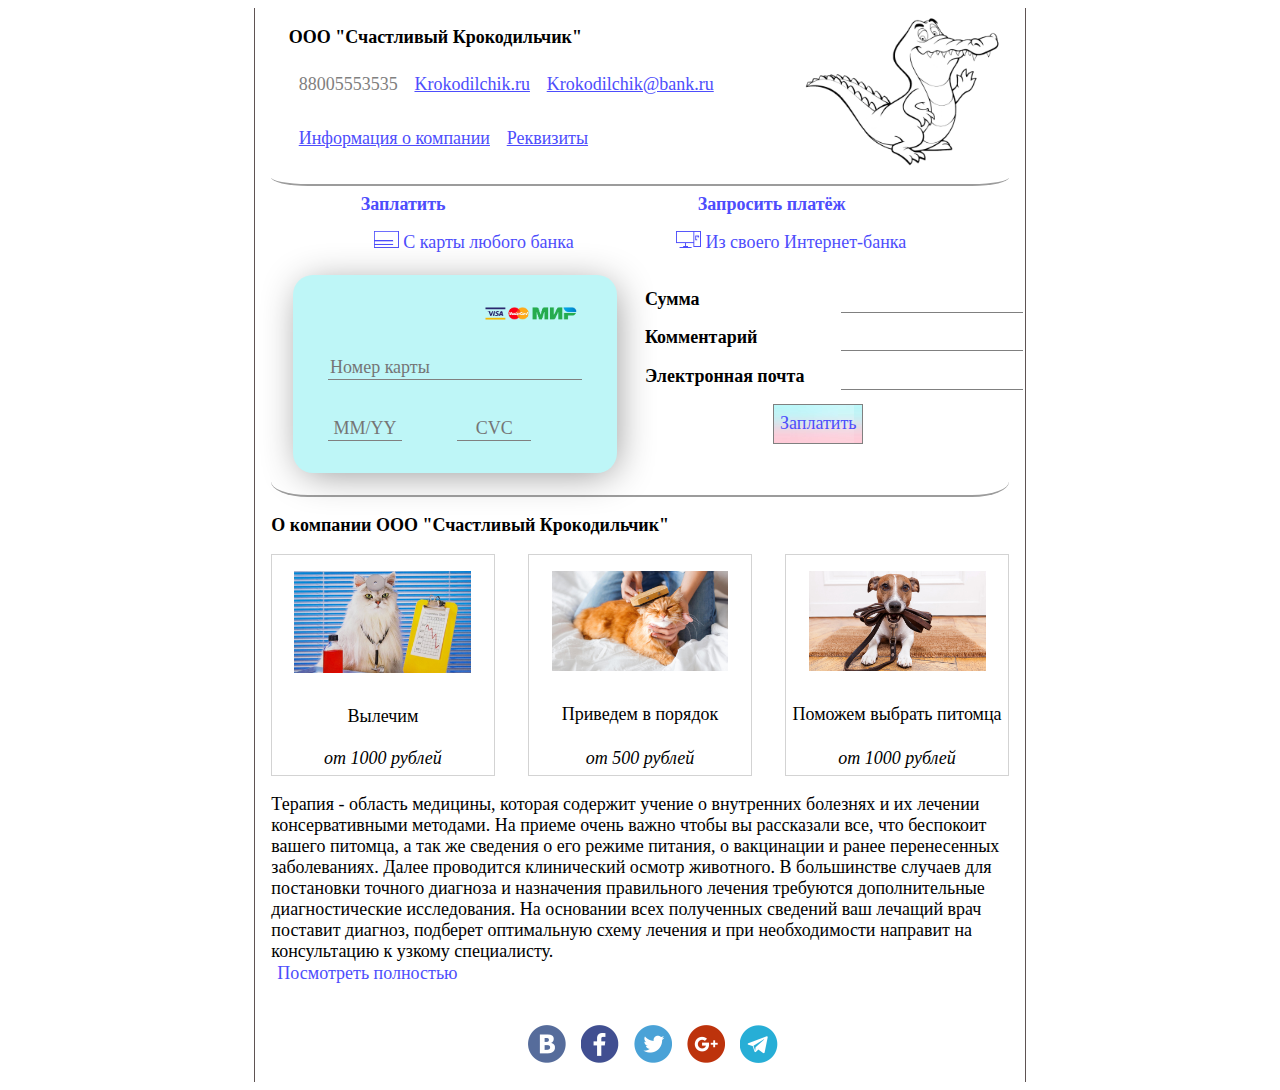
==== commit 9a4f7548: "commit" ====
--- a/payment.html
+++ b/payment.html
@@ -45,97 +45,106 @@
 					<button class="action_type_button">Запросить платёж</button>
 				</div>
 				<div class="payment_type">
-					<button class="payment_type_button">
-						<img src="images/card.png"> С карты любого банка
-					</button>
-					<button class="payment_type_button">
-						<img src="images/bank.png"> Из своего Интернет-банка
-					</button>
-				</div>
-				<div>
-					<div class="payment_any hidden">
-						<div class="card">
-							<img class="payImg" src="images/paySystem.png" alt="paysystem">
-							<input id="num_card" type="text" placeholder="Номер карты" maxlength="20">
-
-							<div class="card_wrapper">
-								<input id="Date" type="text" placeholder="MM/YY" maxlength="5">
-								<input id="CVC" type="text" placeholder="CVC" maxlength="3">
-							</div>
-
-						</div>
-						<div class="payinfo">
-							<div class="info">
-								<span>Сумма</span>
-								<span>
-									<input type="text">
-								</span>
-							</div>
-							<div class="info">
-								<span>Комментарий</span>
-								<span>
-									<input type="text">
-								</span>
-							</div>
-							<div class="info">
-								<span>
-									Электронная почта
-								</span>
-								<span>
-									<input type="text">
-								</span>
-							</div>
-							<div>
-								<button class="pay_button" type="submit">
-									Заплатить
-								</button>
-							</div>
-
-						</div>
-					</div>
-					<div class="payment_own">
-						<div id="act_description">Сформируйте платёжку и загрузите её в свой банк для подписи</div>
-						<div class="own_payment_info">
-							<div class="info_row" id="inn">
-								<span> ИНН получателя</span>
-								<span>
-									<input type="text" placeholder="">
-								</span>
-							</div>
-							<div class="info_row">
-								<span>БИК</span>
-								<span>
-									<input>
-								</span>
-							</div>
-							<div class="info_row">
-								<span> За что</span>
-								<span>
-									<input type="text">
-								</span>
-							</div>
-							<div class="radio_buttons">
+					<label for="payment_type_any">
+						<img src="images/card.png"> С карты любого банка</label>
+					<label for="payment_type_own">
+						<img src="images/bank.png"> Из своего Интернет-банка</label>
+				</div>
+				<input type="radio" class="payment_type_any" id="payment_type_any" name="payment_type" checked>
+				<input type="radio" class="payment_type_own" id="payment_type_own" name="payment_type">
+				<div class="payment_any">
+
+					<div class="card">
+						<img class="payImg" src="images/paySystem.png" alt="paysystem">
+						<input id="num_card" type="text" placeholder="Номер карты" maxlength="20">
+
+						<div class="card_wrapper">
+							<input id="Date" type="text" placeholder="MM/YY" maxlength="5">
+							<input id="CVC" type="text" placeholder="CVC" maxlength="3">
+						</div>
+
+					</div>
+					<div class="payinfo">
+						<div class="info">
+							<span>Сумма</span>
+							<span>
+								<input type="text">
+							</span>
+						</div>
+						<div class="info">
+							<span>Комментарий</span>
+							<span>
+								<input type="text">
+							</span>
+						</div>
+						<div class="info">
+							<span>
+								Электронная почта
+							</span>
+							<span>
+								<input type="text">
+							</span>
+						</div>
+						<div>
+							<button class="pay_button" type="submit">
+								Заплатить
+							</button>
+						</div>
+
+					</div>
+				</div>
+				
+				<div class="payment_own">
+
+					<div id="act_description">Сформируйте платёжку и загрузите её в свой банк для подписи</div>
+					<div class="own_payment_info">
+						<div class="info_row" id="inn">
+							<span> ИНН получателя</span>
+							<span>
+								<input type="text" placeholder="">
+							</span>
+						</div>
+						<div class="info_row">
+							<span>БИК</span>
+							<span>
+								<input>
+							</span>
+						</div>
+						<div class="info_row">
+							<span> За что</span>
+							<span>
+								<input type="text">
+							</span>
+						</div>
+						<div class="radio_buttons">
+							<span class="nds">
 								<input id="1" type="radio" class="radio" name="radioButton" checked>
 								<label for="1" class="radio_label">НДС 18%</label>
+							</span>
+							<span class="nds">
 								<input id="2" type="radio" class="radio" name="radioButton">
 								<label for="2" "radio_label">НДС 10%</label>
+							</span>
+							<span class="nds">
 								<input id="3" type="radio" class="radio" name="radioButton">
 								<label for="3" class="radio_label">Без НДС</label>
-							</div>
-							<div class="info_row">
-								<span>Сколько</span>
-								<span>
-									<input id="own_sum">
-								</span>
-							</div>
-						</div>
-						<div class="own_form_buttons">
-							<button type="submit" id="own_submit">Получить файл для Интернет&nbsp;банка</button>
-							<button type="reset" id="own_reset">Очистить форму</button>
-						</div>
-					</div>
-					<div class="pay_request"></div>
-				</div>
+							</span>
+
+						</div>
+						<div class="info_row">
+							<span>Сколько</span>
+							<span>
+								<input id="own_sum">
+							</span>
+						</div>
+					</div>
+					<div class="own_form_buttons">
+						<button type="submit" id="own_submit">Получить файл для Интернет&nbsp;банка</button>
+						<button type="reset" id="own_reset">Очистить форму</button>
+					</div>
+				</div>
+				<div class="pay_request"></div>
+
 			</form>
 		</div>
 
--- a/stylesheet.css
+++ b/stylesheet.css
@@ -90,7 +90,24 @@
 a:visited {
     color: rgb(77, 77, 252);
 }
-
+.payment_type
+{
+    display: flex;
+    justify-content: space-evenly;
+    margin-top: 2%;
+}
+
+.payment_type label {
+    color: rgb(77, 77, 252);
+}
+
+
+input[type="radio"]{
+    display: none;
+}
+label{
+    cursor: pointer;
+}
 button {
     border: 0px;
     background: inherit;
@@ -107,12 +124,6 @@
     font-size: 100%;
     margin-top: 1%;
     margin-right: 10%;
-}
-
-.payment_type_button {
-    font-size: 15px;
-    margin: 2%;
-    margin-left: 10%;
 }
 
 .payment_any {
@@ -225,9 +236,9 @@
     max-height: 100%;
     text-align: center;
 }
-
-.bold {
-    font-weight: bold;
+.nds{
+    margin-right: 2%;
+    font-size: 100%;
 }
 
 .curse {
@@ -308,7 +319,6 @@
 }
 
 .own_payment_info {
-    display: flex;
     flex-direction: column;
     width: 100%;
 }
@@ -348,15 +358,23 @@
     margin: 2%;
 }
 
-.label {
-    cursor: pointer;
-}
-
 .radio:checked+label {
     color: black;
     font-weight: bold;
 }
 
+.payment_type_own {
+    font-size: 15px;
+    margin: 2%;
+    margin-left: 10%;
+}
+
+.payment_type_any {
+    font-size: 15px;
+    margin: 2%;
+    margin-left: 10%;
+}
+
 #own_sum {
     width: 50%;
 }
@@ -367,6 +385,7 @@
     align-items: baseline;
     margin-bottom: 2%;
     margin-left: 1%;
+    margin-top: 5%;
 }
 
 #own_submit {
@@ -374,10 +393,13 @@
     height: 40px;
     color: grey;
     border: 1px solid gray;
-    margin-bottom: 2%;
-}
-
-#own_reset {}
+    margin-bottom: 4%;
+    border-radius:6%;
+}
+
+#own_submit:hover {
+    color: black;
+}
 
 
 /*  МЕДИА ДЛЯ 445 ПИКСЕЛЕЙ */
@@ -439,6 +461,7 @@
     .radio_buttons {
         margin-left: 0%;
         justify-content: initial;
+        
     }
 }
 
@@ -449,6 +472,7 @@
     .payment_type {
         display: flex;
         flex-direction: column;
+        align-items: center;
     }
     .services {
         flex-direction: column;
@@ -550,4 +574,19 @@
 .border {
     border-radius: 0px 0px 5% 5%;
     border-bottom: 2px solid rgb(156, 156, 156);
+}
+
+.payment_type_any:checked ~ payment_type {
+    color: black;
+}
+
+.payment_type_own:checked+label {
+    color: black;
+}
+
+.payment_type_any:checked ~ .payment_own {
+    display: none;
+}
+.payment_type_own:checked ~ .payment_any {
+    display: none;
 }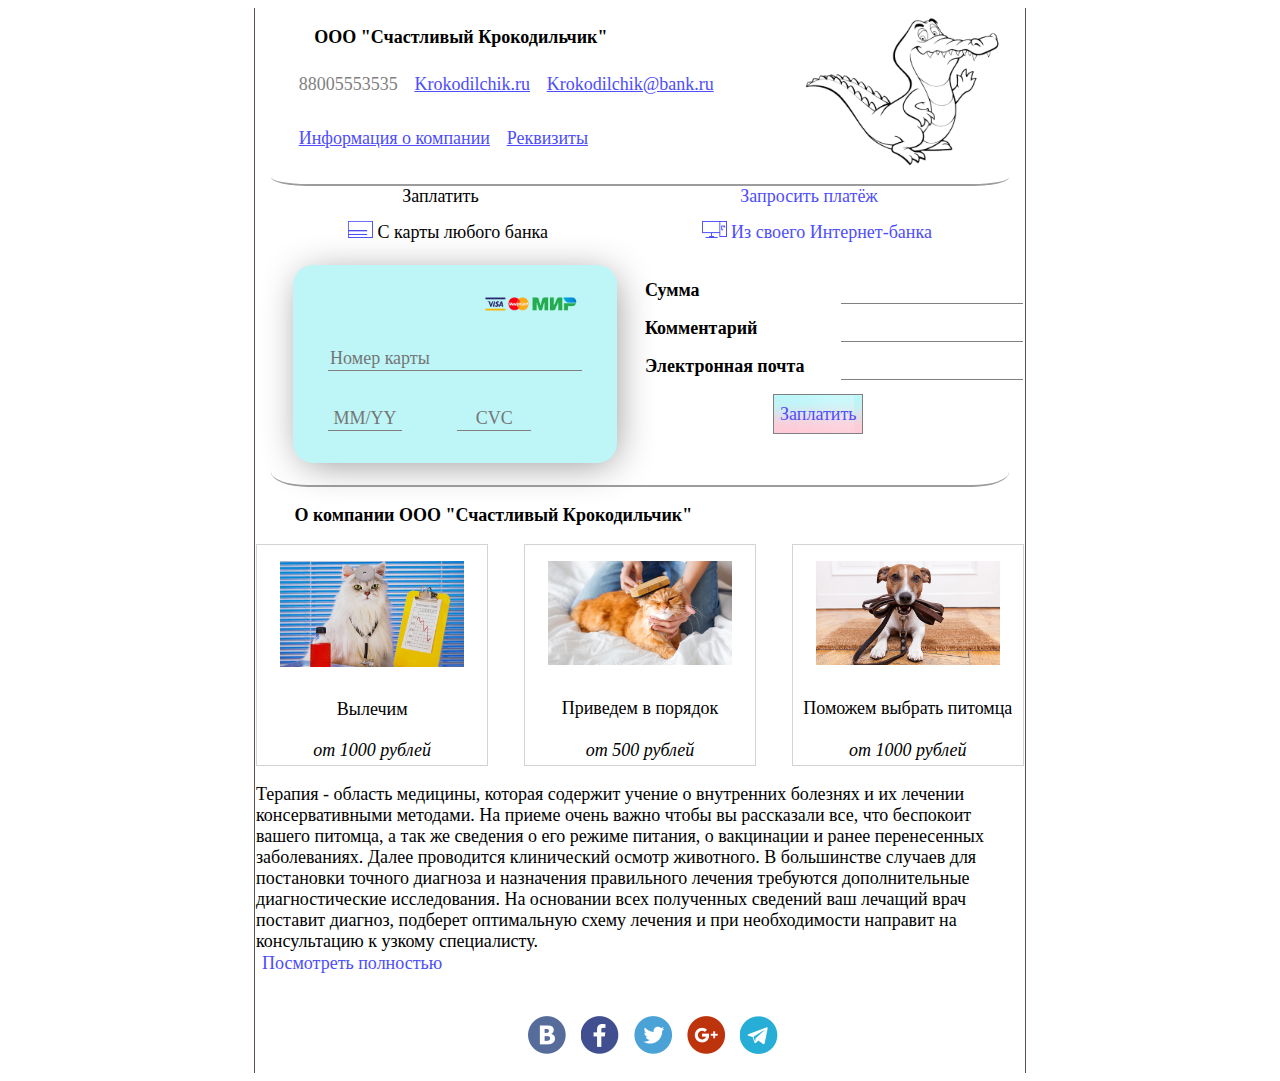
==== commit d21f08c3: "страницы" ====
--- a/payment.html
+++ b/payment.html
@@ -40,62 +40,74 @@
 		</div>
 		<div class="payment_form_any border">
 			<form>
-				<div class="action_type">
-					<button class="action_type_button">Заплатить</button>
-					<button class="action_type_button">Запросить платёж</button>
-				</div>
-				<div class="payment_type">
-					<label for="payment_type_any">
-						<img src="images/card.png"> С карты любого банка</label>
-					<label for="payment_type_own">
-						<img src="images/bank.png"> Из своего Интернет-банка</label>
-				</div>
-				<input type="radio" class="payment_type_any" id="payment_type_any" name="payment_type" checked>
-				<input type="radio" class="payment_type_own" id="payment_type_own" name="payment_type">
+				<!-- <input type="radio" class="action_type_pay" id="action_type_pay" name="action_types" checked> -->
+				<input type="radio" class="action_type_request" id="action_type_request" name="payment_types">
+				<input type="radio" class="payment_type_any" id="payment_type_any" name="payment_types" checked>
+				<input type="radio" class="payment_type_own" id="payment_type_own" name="payment_types">
+				
 				<div class="payment_any">
-
-					<div class="card">
-						<img class="payImg" src="images/paySystem.png" alt="paysystem">
-						<input id="num_card" type="text" placeholder="Номер карты" maxlength="20">
-
-						<div class="card_wrapper">
-							<input id="Date" type="text" placeholder="MM/YY" maxlength="5">
-							<input id="CVC" type="text" placeholder="CVC" maxlength="3">
-						</div>
-
-					</div>
-					<div class="payinfo">
-						<div class="info">
-							<span>Сумма</span>
-							<span>
-								<input type="text">
-							</span>
-						</div>
-						<div class="info">
-							<span>Комментарий</span>
-							<span>
-								<input type="text">
-							</span>
-						</div>
-						<div class="info">
-							<span>
-								Электронная почта
-							</span>
-							<span>
-								<input type="text">
-							</span>
-						</div>
-						<div>
-							<button class="pay_button" type="submit">
-								Заплатить
-							</button>
-						</div>
-
-					</div>
-				</div>
-				
+					<div class="action_type">
+						<label for="payment_type_any" class="black">Заплатить</label>
+						<label for="action_type_request" class="common">Запросить платёж</label>
+					</div>
+					<div class="payment_type">
+						<label for="payment_type_any" class="black">
+							<img src="images/card.png"> С карты любого банка</label>
+						<label for="payment_type_own" class="common">
+							<img src="images/bank.png"> Из своего Интернет-банка</label>
+					</div>
+					<div class="payment">
+						<div class="card">
+							<img class="payImg" src="images/paySystem.png" alt="paysystem">
+							<input id="num_card" type="text" placeholder="Номер карты" maxlength="20">
+
+							<div class="card_wrapper">
+								<input id="Date" type="text" placeholder="MM/YY" maxlength="5">
+								<input id="CVC" type="text" placeholder="CVC" maxlength="3">
+							</div>
+
+						</div>
+						<div class="payinfo">
+							<div class="info">
+								<span>Сумма</span>
+								<span>
+									<input type="text">
+								</span>
+							</div>
+							<div class="info">
+								<span>Комментарий</span>
+								<span>
+									<input type="text">
+								</span>
+							</div>
+							<div class="info">
+								<span>
+									Электронная почта
+								</span>
+								<span>
+									<input type="text">
+								</span>
+							</div>
+							<div>
+								<button class="pay_button" type="submit">
+									Заплатить
+								</button>
+							</div>
+
+						</div>
+					</div>
+				</div>
 				<div class="payment_own">
-
+					<div class="action_type">
+						<label for="payment_type_any" class="black">Заплатить</label>
+						<label for="action_type_request" class="common">Запросить платёж</label>
+					</div>
+					<div class="payment_type">
+						<label for="payment_type_any" class="common">
+							<img src="images/card.png"> С карты любого банка</label>
+						<label for="payment_type_own" class="black">
+							<img src="images/bank.png"> Из своего Интернет-банка</label>
+					</div>
 					<div id="act_description">Сформируйте платёжку и загрузите её в свой банк для подписи</div>
 					<div class="own_payment_info">
 						<div class="info_row" id="inn">
@@ -143,63 +155,140 @@
 						<button type="reset" id="own_reset">Очистить форму</button>
 					</div>
 				</div>
-				<div class="pay_request"></div>
-
-			</form>
-		</div>
-
-		<div class="сompany_services">
-			<div class="company_name">
-				<H3>О компании ООО&nbsp;"Счастливый&nbsp;Крокодильчик"</H3>
-			</div>
-			<div class="services">
-				<div>
-					<img src="images/lechenie.png" alt="Вылечим">
-					<span class="bold"> Вылечим</span>
-					<span class="curse"> от 1000 рублей</span>
-				</div>
-				<div>
-					<img src="images/uhod.jpg" alt="Поухаживаем">
-					<span class="bold"> Приведем в порядок</span>
-					<span class="curse">от 500 рублей</span>
-				</div>
-				<div>
-					<img src="images/vibor.jpg" alt="Продадим">
-					<span class="bold">Поможем выбрать питомца</span>
-					<span class="curse">от 1000 рублей</span>
-				</div>
-			</div>
-			<div class="description">
-
-				<p class="text">Терапия - область медицины, которая содержит учение о внутренних болезнях и их лечении консервативными методами. На приеме
-					очень важно чтобы вы рассказали все, что беспокоит вашего питомца, а так же сведения о его режиме питания, о вакцинации
-					и ранее перенесенных заболеваниях. Далее проводится клинический осмотр животного. В большинстве случаев для постановки
-					точного диагноза и назначения правильного лечения требуются дополнительные диагностические исследования. На основании
-					всех полученных сведений ваш лечащий врач поставит диагноз, подберет оптимальную схему лечения и при необходимости направит
-					на консультацию к узкому специалисту.</p>
-				<button class="full_text_button">Посмотреть полностью</button>
-			</div>
-		</div>
-
-		<div id="footer">
-			<ul>
-				<li class="vk social">
-					<a href="http://vk.com/dagepok"></a>
-				</li>
-				<li class="facebook social">
-					<a href="http://fb.com/"></a>
-				</li>
-				<li class="twitter social">
-					<a href="http://twitter.com/"></a>
-				</li>
-				<li class="google social">
-					<a href="https://plus.google.com/u/0/107165396319654678282"></a>
-				</li>
-				<li class="telegram social">
-					<a href="https://t.me/Dagepok/"></a>
-				</li>
-			</ul>
-		</div>
+				<div class="pay_request">
+					<div class="action_type">
+						<label for="payment_type_any" class="common">Заплатить</label>
+						<label for="action_type_request" class="black">Запросить платёж</label>
+					</div>
+					<div id="act_description">Создайте платёжку,а мы подпишем её у себя в интернет банке</div>
+					<div class="own_payment_info">
+						<div class="info_row" id="inn">
+							<span> ИНН получателя</span>
+							<span>
+								<input type="text" placeholder="">
+							</span>
+						</div>
+						<div class="info_row">
+							<span>БИК</span>
+							<span>
+								<input>
+							</span>
+						</div>
+						<div class="info_row">
+							<span>Номер счёта</span>
+							<span>
+								<input>
+							</span>
+						</div>
+						<div class="info_row">
+							<span> За что</span>
+							<span>
+								<input type="text">
+							</span>
+						</div>
+						<div class="radio_buttons">
+							<span class="nds">
+								<input id="4" type="radio" class="radio" name="radioButton1" checked>
+								<label for="4" class="radio_label">НДС 18%</label>
+							</span>
+							<span class="nds">
+								<input id="5" type="radio" class="radio" name="radioButton1">
+								<label for="5" "radio_label">НДС 10%</label>
+							</span>
+							<span class="nds">
+								<input id="6" type="radio" class="radio" name="radioButton1">
+								<label for="6" class="radio_label">Без НДС</label>
+							</span>
+
+						</div>
+						<div class="info_row">
+							<span>Сколько</span>
+							<span>
+								<input id="own_sum">
+							</span>
+						</div>
+						<div class="info_row">
+							<span>Номер телефона</span>
+							<span>
+								<input id="phone" placeholder="+7">
+							</span>
+						</div>
+						<div class="info_row">
+							<span></span>
+							<span class="phone_info">
+								Оставляя телефон, вы соглашаетесь на обработку персональных данных
+							</span>
+						</div>
+						<!-- <div class="phone_info">Оставляя телефон, вы соглашаетесь на обработку персональных данных</div> -->
+						<div class="info_row">
+							<span>Электронная почта</span>
+							<span>
+								<input id="mail" placeholder="для уведомления об оплате">
+							</span>
+						</div>
+					</div>
+					<div class="own_form_buttons">
+						<button type="submit" id="own_submit">Создать платёж</button>
+						<button type="reset" id="own_reset">Очистить форму</button>
+					</div>
+				</div>
+		</div>
+
+		</form>
+	</div>
+
+	<div class="сompany_services">
+		<div class="company_name">
+			<H3>О компании ООО&nbsp;"Счастливый&nbsp;Крокодильчик"</H3>
+		</div>
+		<div class="services">
+			<div>
+				<img src="images/lechenie.png" alt="Вылечим">
+				<span class="bold"> Вылечим</span>
+				<span class="curse"> от 1000 рублей</span>
+			</div>
+			<div>
+				<img src="images/uhod.jpg" alt="Поухаживаем">
+				<span class="bold"> Приведем в порядок</span>
+				<span class="curse">от 500 рублей</span>
+			</div>
+			<div>
+				<img src="images/vibor.jpg" alt="Продадим">
+				<span class="bold">Поможем выбрать питомца</span>
+				<span class="curse">от 1000 рублей</span>
+			</div>
+		</div>
+		<div class="description">
+
+			<p class="text">Терапия - область медицины, которая содержит учение о внутренних болезнях и их лечении консервативными методами. На приеме
+				очень важно чтобы вы рассказали все, что беспокоит вашего питомца, а так же сведения о его режиме питания, о вакцинации
+				и ранее перенесенных заболеваниях. Далее проводится клинический осмотр животного. В большинстве случаев для постановки
+				точного диагноза и назначения правильного лечения требуются дополнительные диагностические исследования. На основании
+				всех полученных сведений ваш лечащий врач поставит диагноз, подберет оптимальную схему лечения и при необходимости направит
+				на консультацию к узкому специалисту.</p>
+			<button class="full_text_button">Посмотреть полностью</button>
+		</div>
+	</div>
+
+	<div id="footer">
+		<ul>
+			<li class="vk social">
+				<a href="http://vk.com/dagepok"></a>
+			</li>
+			<li class="facebook social">
+				<a href="http://fb.com/"></a>
+			</li>
+			<li class="twitter social">
+				<a href="http://twitter.com/"></a>
+			</li>
+			<li class="google social">
+				<a href="https://plus.google.com/u/0/107165396319654678282"></a>
+			</li>
+			<li class="telegram social">
+				<a href="https://t.me/Dagepok/"></a>
+			</li>
+		</ul>
+	</div>
 	</div>
 </body>
 
--- a/stylesheet.css
+++ b/stylesheet.css
@@ -22,6 +22,7 @@
 }
 
 .company_name {
+    padding-left: 5%;
     display: flex;
     flex-direction: row;
 }
@@ -90,24 +91,30 @@
 a:visited {
     color: rgb(77, 77, 252);
 }
-.payment_type
-{
-    display: flex;
-    justify-content: space-evenly;
+
+.payment_type {
+    display: flex;
+    /* justify-content: space-evenly; */
     margin-top: 2%;
-}
-
-.payment_type label {
+    justify-content: space-around;
+}
+
+.common {
     color: rgb(77, 77, 252);
 }
 
-
-input[type="radio"]{
-    display: none;
-}
-label{
+.black {
+    color: black;
+}
+
+input[type="radio"] {
+    display: none;
+}
+
+label {
     cursor: pointer;
 }
+
 button {
     border: 0px;
     background: inherit;
@@ -126,7 +133,7 @@
     margin-right: 10%;
 }
 
-.payment_any {
+.payment {
     margin: 3%;
     display: flex;
     flex-direction: row;
@@ -236,7 +243,8 @@
     max-height: 100%;
     text-align: center;
 }
-.nds{
+
+.nds {
     margin-right: 2%;
     font-size: 100%;
 }
@@ -393,19 +401,26 @@
     height: 40px;
     color: grey;
     border: 1px solid gray;
-    margin-bottom: 4%;
-    border-radius:6%;
+    margin-bottom: 2%;
+    border-radius: 6%;
+    padding: 1%;
 }
 
 #own_submit:hover {
     color: black;
 }
 
+.phone_info {
+    font-size: 9px;
+    align-items: center;
+    color: rgb(77, 77, 252);
+}
+
 
 /*  МЕДИА ДЛЯ 445 ПИКСЕЛЕЙ */
 
 @media screen and (min-width: 0px) and (max-width: 445px) {
-    .payment_any {
+    .payment {
         flex-direction: column;
     }
     .information {
@@ -461,7 +476,9 @@
     .radio_buttons {
         margin-left: 0%;
         justify-content: initial;
-        
+    }
+    #act_description{
+        margin-left: 2%;
     }
 }
 
@@ -496,7 +513,7 @@
 /*  МЕДИА ДЛЯ 650 ПИКСЕЛЕЙ */
 
 @media screen and (min-width:446px) and (max-width: 650px) {
-    .payment_any {
+    .payment {
         flex-direction: column;
     }
     .action_type {
@@ -555,6 +572,9 @@
         margin-bottom: 5%;
         margin-left: 7%;
     }
+    #act_description{
+        margin-left: 10%;
+    }
 }
 
 
@@ -567,6 +587,15 @@
     }
 }
 
+#mail {
+    border-bottom: 0px;
+}
+
+#phone {
+    width: 50%;
+    border-bottom: 0px;
+}
+
 .hidden {
     display: none;
 }
@@ -576,17 +605,28 @@
     border-bottom: 2px solid rgb(156, 156, 156);
 }
 
-.payment_type_any:checked ~ payment_type {
-    color: black;
-}
-
-.payment_type_own:checked+label {
-    color: black;
-}
-
-.payment_type_any:checked ~ .payment_own {
-    display: none;
-}
-.payment_type_own:checked ~ .payment_any {
-    display: none;
+.payment_type_any:checked~.payment_own {
+    display: none;
+}
+.payment_type_any:checked~.pay_request {
+    display: none;
+}
+
+.payment_type_own:checked~.payment_any {
+    display: none;
+}
+
+.payment_type_own:checked~.pay_request {
+    display: none;
+}
+
+.action_type_request:checked ~.payment_any {
+    display: none;
+}
+.action_type_request:checked ~.payment_own {
+    display: none;
+}
+
+.without_border {
+    border-bottom: 0px;
 }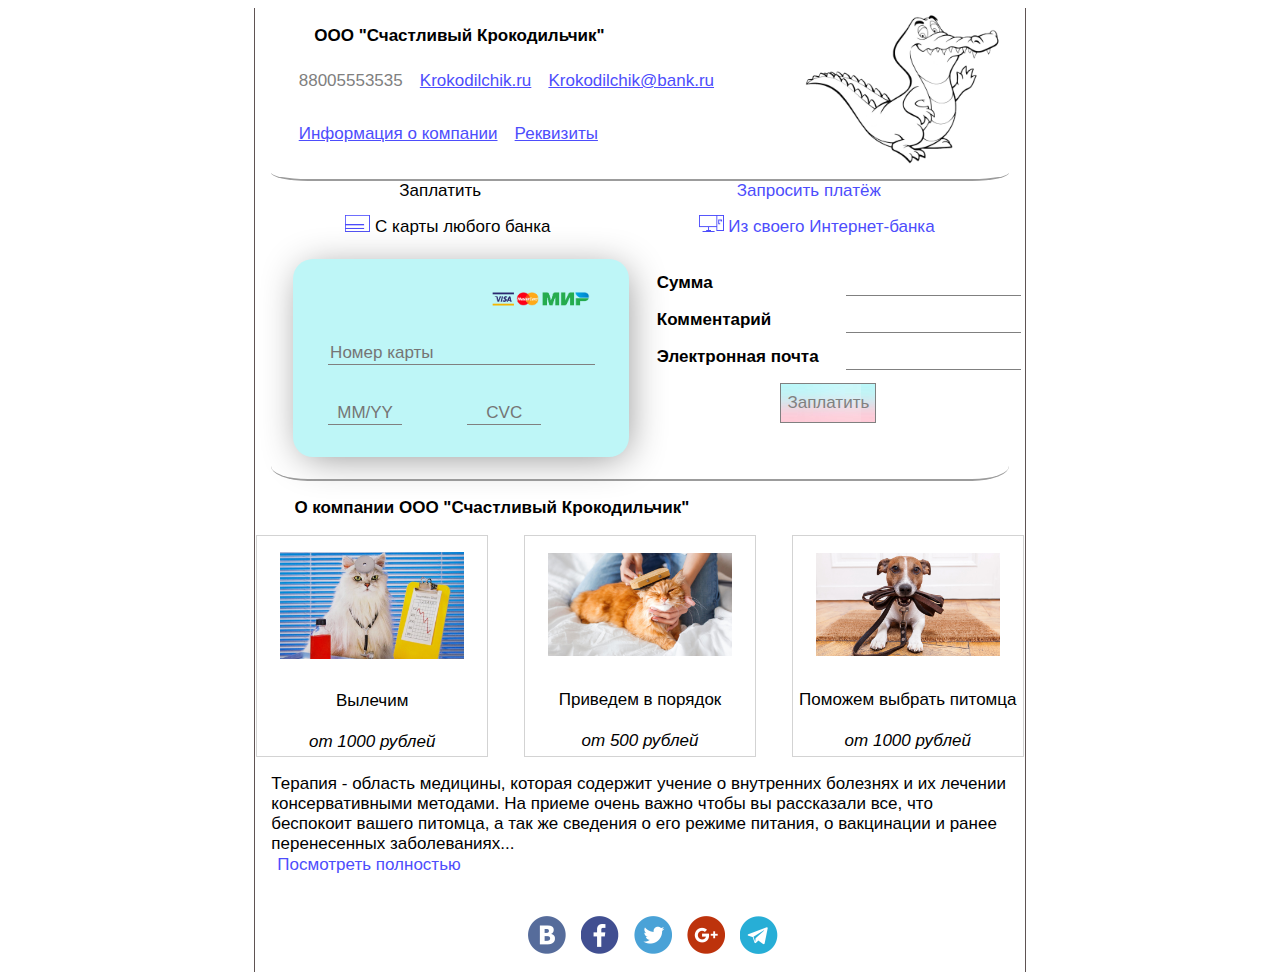
==== commit 00b63e1c: "jquery added" ====
--- a/payment.html
+++ b/payment.html
@@ -2,10 +2,12 @@
 <html>
 
 <head>
+	<script src="scripts/jquery.js" type="text/javascript"></script>
+	<script src="scripts/script.js" type="text/javascript"></script>
+
 	<meta charset="utf-8 ">
-	<meta name="viewport" content="width=device-width, initial-scale=1">
 	<link rel="stylesheet" href="stylesheet.css">
-	<title>Оплата в любом банке</title>
+	<title>Расчёт</title>
 </head>
 
 <body>
@@ -39,31 +41,30 @@
 
 		</div>
 		<div class="payment_form_any border">
-			<form>
-				<!-- <input type="radio" class="action_type_pay" id="action_type_pay" name="action_types" checked> -->
+			<form id="form">
 				<input type="radio" class="action_type_request" id="action_type_request" name="payment_types">
 				<input type="radio" class="payment_type_any" id="payment_type_any" name="payment_types" checked>
 				<input type="radio" class="payment_type_own" id="payment_type_own" name="payment_types">
-				
+
 				<div class="payment_any">
 					<div class="action_type">
-						<label for="payment_type_any" class="black">Заплатить</label>
-						<label for="action_type_request" class="common">Запросить платёж</label>
+						<label for="payment_type_any" class="black click">Заплатить</label>
+						<label for="action_type_request" class="common click">Запросить платёж</label>
 					</div>
 					<div class="payment_type">
-						<label for="payment_type_any" class="black">
+						<label for="payment_type_any" class="black click">
 							<img src="images/card.png"> С карты любого банка</label>
-						<label for="payment_type_own" class="common">
+						<label for="payment_type_own" class="common click">
 							<img src="images/bank.png"> Из своего Интернет-банка</label>
 					</div>
 					<div class="payment">
 						<div class="card">
 							<img class="payImg" src="images/paySystem.png" alt="paysystem">
-							<input id="num_card" type="text" placeholder="Номер карты" maxlength="20">
+							<input id="num_card" class="numeric" type="text" placeholder="Номер карты" maxlength="16" onkeyup="checkPaySubmit()">
 
 							<div class="card_wrapper">
-								<input id="Date" type="text" placeholder="MM/YY" maxlength="5">
-								<input id="CVC" type="text" placeholder="CVC" maxlength="3">
+								<input id="Date" type="text" class="numeric" placeholder="MM/YY" maxlength="5" onkeydown="checkDate(event)" onkeyup="checkPaySubmit()">
+								<input id="cvc" type="text"  class="numeric" placeholder="CVC" maxlength="3" onkeyup="checkPaySubmit()">
 							</div>
 
 						</div>
@@ -71,13 +72,13 @@
 							<div class="info">
 								<span>Сумма</span>
 								<span>
-									<input type="text">
+									<input id="sum" class="sum" type="number"   onkeyup="checkPaySubmit()">
 								</span>
 							</div>
 							<div class="info">
 								<span>Комментарий</span>
 								<span>
-									<input type="text">
+									<input type="text" maxlength="150">
 								</span>
 							</div>
 							<div class="info">
@@ -85,11 +86,11 @@
 									Электронная почта
 								</span>
 								<span>
-									<input type="text">
+									<input type="email" onkeyup="checkPaySubmit()">
 								</span>
 							</div>
 							<div>
-								<button class="pay_button" type="submit">
+								<button id="pay" class="pay_button" type="submit" disabled>
 									Заплатить
 								</button>
 							</div>
@@ -99,27 +100,27 @@
 				</div>
 				<div class="payment_own">
 					<div class="action_type">
-						<label for="payment_type_any" class="black">Заплатить</label>
-						<label for="action_type_request" class="common">Запросить платёж</label>
+						<label for="payment_type_any" class="black click">Заплатить</label>
+						<label for="action_type_request" class="common click">Запросить платёж</label>
 					</div>
 					<div class="payment_type">
-						<label for="payment_type_any" class="common">
+						<label for="payment_type_any" class="common click">
 							<img src="images/card.png"> С карты любого банка</label>
-						<label for="payment_type_own" class="black">
+						<label for="payment_type_own" class="black click">
 							<img src="images/bank.png"> Из своего Интернет-банка</label>
 					</div>
 					<div id="act_description">Сформируйте платёжку и загрузите её в свой банк для подписи</div>
 					<div class="own_payment_info">
-						<div class="info_row" id="inn">
+						<div class="info_row">
 							<span> ИНН получателя</span>
 							<span>
-								<input type="text" placeholder="">
+								<input id="getFileInn" class="inn numeric" type="text" maxlength="12" onkeyup="checkGetFileSubmit()">
 							</span>
 						</div>
 						<div class="info_row">
 							<span>БИК</span>
 							<span>
-								<input>
+								<input id="getFileBik" class="bik numeric" maxlength="9" onkeyup="checkGetFileSubmit()">
 							</span>
 						</div>
 						<div class="info_row">
@@ -146,38 +147,39 @@
 						<div class="info_row">
 							<span>Сколько</span>
 							<span>
-								<input id="own_sum">
+								<input id="getFileSum" class="sum own_sum" type="number"  onkeyup="checkGetFileSubmit()">
 							</span>
 						</div>
 					</div>
 					<div class="own_form_buttons">
-						<button type="submit" id="own_submit">Получить файл для Интернет&nbsp;банка</button>
-						<button type="reset" id="own_reset">Очистить форму</button>
+						<button type="submit" id="get_file_submit" class="own_submit" disabled>
+							Получить файл для Интернет&nbsp;банка</button>
+						<button type="text" id="own_reset">Очистить форму</button>
 					</div>
 				</div>
 				<div class="pay_request">
 					<div class="action_type">
-						<label for="payment_type_any" class="common">Заплатить</label>
-						<label for="action_type_request" class="black">Запросить платёж</label>
+						<label for="payment_type_any" class="common click">Заплатить</label>
+						<label for="action_type_request" class="black click">Запросить платёж</label>
 					</div>
 					<div id="act_description">Создайте платёжку,а мы подпишем её у себя в интернет банке</div>
 					<div class="own_payment_info">
-						<div class="info_row" id="inn">
+						<div class="info_row">
 							<span> ИНН получателя</span>
 							<span>
-								<input type="text" placeholder="">
+								<input id="requestInn" class="inn numeric" type="text" maxlength="12" onkeyup="checkRequestSubmit()">
 							</span>
 						</div>
 						<div class="info_row">
 							<span>БИК</span>
 							<span>
-								<input>
+								<input id="requestBik" class="bik numeric" maxlength="9" onkeyup="checkRequestSubmit()">
 							</span>
 						</div>
 						<div class="info_row">
 							<span>Номер счёта</span>
 							<span>
-								<input>
+								<input id="schet" class="numeric" maxlength="20" onkeyup="checkRequestSubmit()">
 							</span>
 						</div>
 						<div class="info_row">
@@ -204,13 +206,13 @@
 						<div class="info_row">
 							<span>Сколько</span>
 							<span>
-								<input id="own_sum">
+								<input id="requestSum"class="sum own_sum" type="number"   onkeyup="checkRequestSubmit()">
 							</span>
 						</div>
 						<div class="info_row">
 							<span>Номер телефона</span>
 							<span>
-								<input id="phone" placeholder="+7">
+								<input id="phone" class="numeric" placeholder="" value="+7" maxlength="12" >
 							</span>
 						</div>
 						<div class="info_row">
@@ -223,12 +225,12 @@
 						<div class="info_row">
 							<span>Электронная почта</span>
 							<span>
-								<input id="mail" placeholder="для уведомления об оплате">
+								<input id="mail" type="email" placeholder="для уведомления об оплате">
 							</span>
 						</div>
 					</div>
 					<div class="own_form_buttons">
-						<button type="submit" id="own_submit">Создать платёж</button>
+						<button type="submit" id ="request_submit" class="own_submit" disabled>Создать платёж</button>
 						<button type="reset" id="own_reset">Очистить форму</button>
 					</div>
 				</div>
@@ -260,13 +262,17 @@
 		</div>
 		<div class="description">
 
-			<p class="text">Терапия - область медицины, которая содержит учение о внутренних болезнях и их лечении консервативными методами. На приеме
+			<p id="fullText" class="text">Терапия - область медицины, которая содержит учение о внутренних болезнях и их лечении консервативными методами. На приеме
 				очень важно чтобы вы рассказали все, что беспокоит вашего питомца, а так же сведения о его режиме питания, о вакцинации
 				и ранее перенесенных заболеваниях. Далее проводится клинический осмотр животного. В большинстве случаев для постановки
 				точного диагноза и назначения правильного лечения требуются дополнительные диагностические исследования. На основании
 				всех полученных сведений ваш лечащий врач поставит диагноз, подберет оптимальную схему лечения и при необходимости направит
 				на консультацию к узкому специалисту.</p>
+			<p id="shortText" class="text">Терапия - область медицины, которая содержит учение о внутренних болезнях и их лечении консервативными методами. На приеме
+				очень важно чтобы вы рассказали все, что беспокоит вашего питомца, а так же сведения о его режиме питания, о вакцинации
+				и ранее перенесенных заболеваниях...</p>
 			<button class="full_text_button">Посмотреть полностью</button>
+			<button class="short_text_button">Скрыть</button>
 		</div>
 	</div>
 
--- a/stylesheet.css
+++ b/stylesheet.css
@@ -1,7 +1,7 @@
 * {
-    font-family: "Helvetica, Arial, Verdana, Geneva, Tahoma, sans-serif";
+    font-family: 'Gill Sans', 'Gill Sans MT', Calibri, 'Trebuchet MS', sans-serif;
     transition: all 0.4s;
-    font-size: 18px;
+    font-size: 17px;
 }
 
 body {
@@ -29,7 +29,6 @@
 
 .company_information {
     display: flex;
-    height: auto;
     font-size: 18px;
     padding-bottom: 10px;
     padding-left: 1%;
@@ -43,14 +42,12 @@
 }
 
 .contacts {
-    height: auto;
     padding-right: 15px;
     font-size: 150%;
 }
 
 .contacts div {
     display: inline-block;
-    height: auto;
     padding-left: 10px;
     margin-bottom: 5%;
 }
@@ -59,7 +56,6 @@
     display: flex;
     justify-content: center;
     align-items: center;
-    width: 30%;
     height: auto;
     max-height: 200px;
     flex: 3;
@@ -80,7 +76,7 @@
 }
 
 .payment {
-    position: relative;
+    
 }
 
 a {
@@ -109,6 +105,10 @@
 
 input[type="radio"] {
     display: none;
+}
+label:hover{
+    color: rgb(22, 22, 206);
+    background-color: lightblue;
 }
 
 label {
@@ -205,7 +205,6 @@
 .info input {
     width: 100%;
     margin-left: 10%;
-    margin-right: 10%;
     border: 0px;
     border-bottom: 1px solid grey;
     background: inherit;
@@ -276,6 +275,17 @@
     background-color: inherit;
 }
 
+.short_text_button {
+    display: none;
+    
+    margin-top: 0;
+    margin-bottom: 3%;
+}
+
+.short_text_button:hover {
+    background-color: inherit;
+}
+
 ul {
     list-style-type: none;
     display: flex;
@@ -359,7 +369,10 @@
 .radio {
     visibility: hidden;
 }
-
+.description{
+    padding-left: 2%; 
+    padding-right: 1%;
+}
 #act_description {
     font-weight: bold;
     font-size: 80%;
@@ -383,7 +396,7 @@
     margin-left: 10%;
 }
 
-#own_sum {
+.own_sum {
     width: 50%;
 }
 
@@ -396,17 +409,17 @@
     margin-top: 5%;
 }
 
-#own_submit {
+.own_submit {
     background-image: url(images/pay_batton_background.png);
     height: 40px;
-    color: grey;
+    color: rgb(22, 22, 206);
     border: 1px solid gray;
     margin-bottom: 2%;
     border-radius: 6%;
     padding: 1%;
 }
 
-#own_submit:hover {
+.own_submit:hover {
     color: black;
 }
 
@@ -416,6 +429,9 @@
     color: rgb(77, 77, 252);
 }
 
+#fullText{
+    display: none;
+}
 
 /*  МЕДИА ДЛЯ 445 ПИКСЕЛЕЙ */
 
@@ -491,11 +507,14 @@
         flex-direction: column;
         align-items: center;
     }
+    .card{
+    	margin-left: 13%;
+    }
     .services {
         flex-direction: column;
     }
     .services div {
-        width: 104%;
+        width: 100%;
         height: auto;
     }
     .info {
@@ -507,12 +526,17 @@
     .info_row {
         display: block;
     }
+
+   
 }
 
 
 /*  МЕДИА ДЛЯ 650 ПИКСЕЛЕЙ */
 
 @media screen and (min-width:446px) and (max-width: 650px) {
+	.information{
+		width: 50%;
+	}
     .payment {
         flex-direction: column;
     }
@@ -524,7 +548,6 @@
     }
     .card {
         height: 180px;
-        margin-right: 20%;
         margin-left: 20%;
     }
     .contacts {
@@ -588,7 +611,7 @@
 }
 
 #mail {
-    border-bottom: 0px;
+    border-bottom: 1px;
 }
 
 #phone {
@@ -626,7 +649,16 @@
 .action_type_request:checked ~.payment_own {
     display: none;
 }
-
-.without_border {
-    border-bottom: 0px;
+#pay:disabled{
+    color: grey;
+}
+#get_file_submit:disabled{
+    color: grey;
+}
+#request_submit:disabled{
+    color: grey;
+}
+input::-webkit-outer-spin-button,
+input::-webkit-inner-spin-button {
+    -webkit-appearance: none;
 }